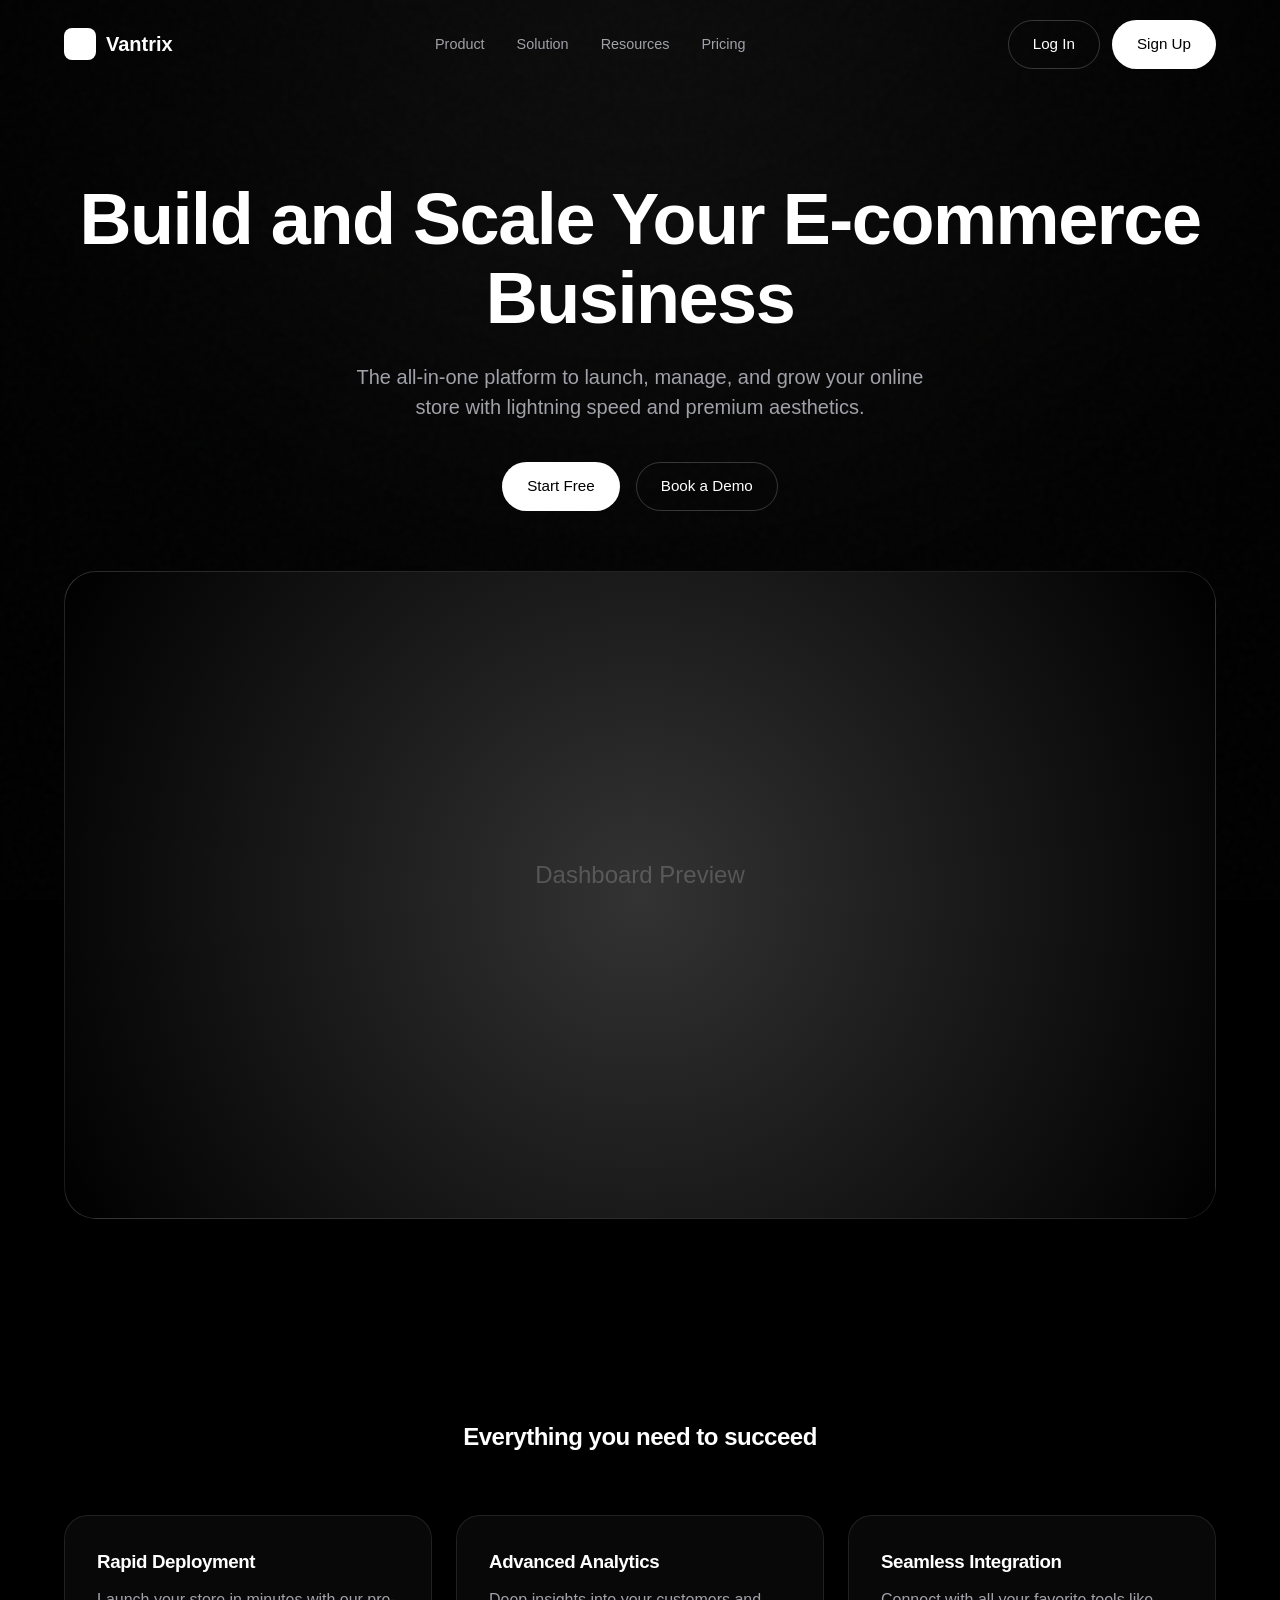
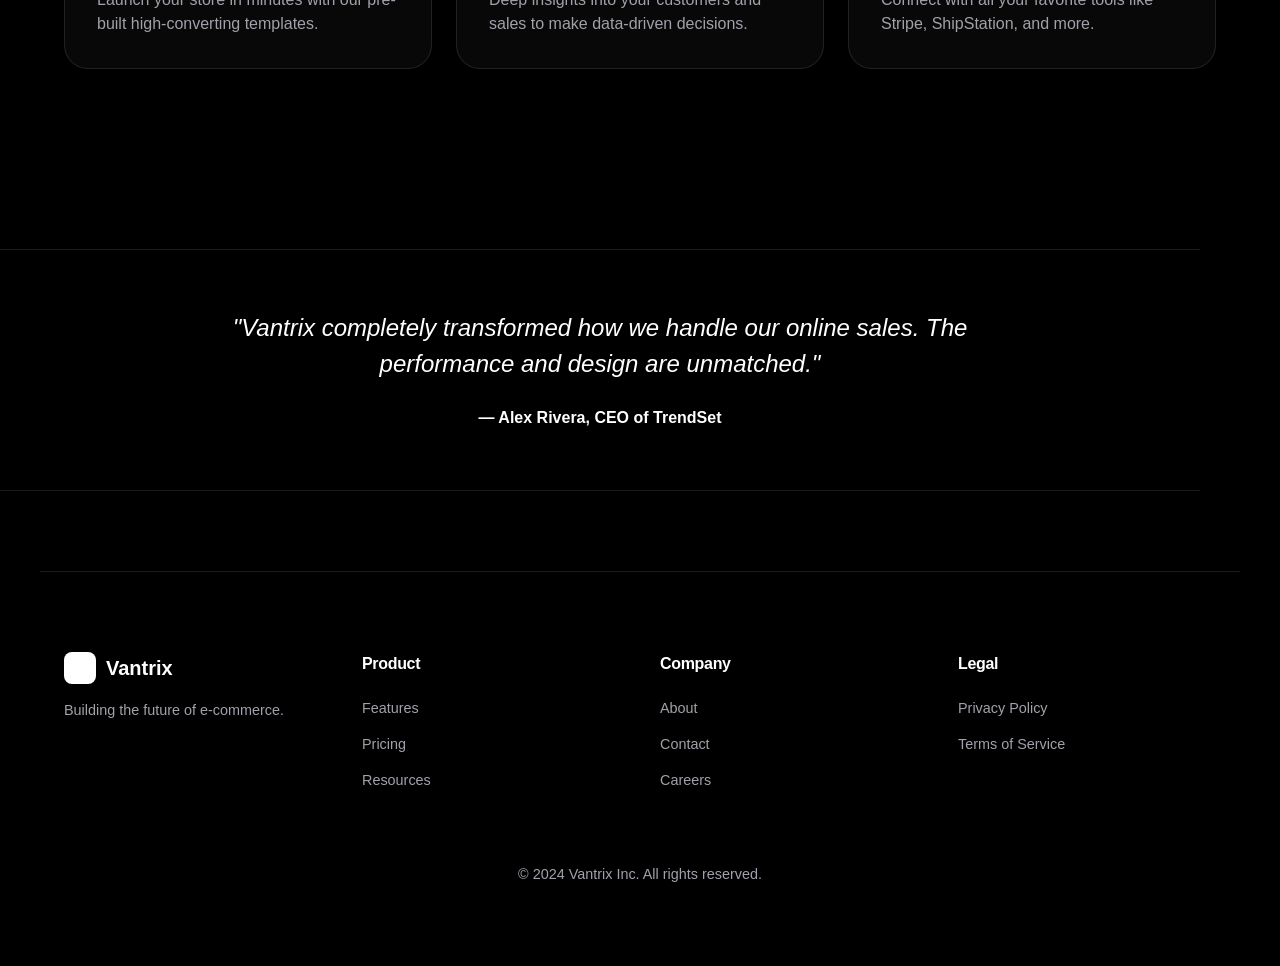
==== index.html @ 285ed3af "feat: implement Vantrix dark premium SaaS website - Created 5-page vanilla HTML/CSS/JS website (inde" ====
<!DOCTYPE html>
<html lang="en">
<head>
  <meta charset="UTF-8">
  <meta name="viewport" content="width=device-width, initial-scale=1.0">
  <title>Vantrix - Build and Scale Your E-commerce Business</title>
  <link rel="stylesheet" href="assets/css/style.css">
</head>
<body>
  <div class="spotlight-wrapper">
    <div class="spotlight"></div>
    <div class="vignette"></div>
    <div class="grain"></div>
  </div>

  <header>
    <div class="nav-container">
      <a href="index.html" class="brand">
        <div class="brand-logo"></div>
        Vantrix
      </a>
      <nav class="nav-links">
        <a href="product.html">Product</a>
        <a href="#">Solution</a>
        <a href="resources.html">Resources</a>
        <a href="pricing.html">Pricing</a>
      </nav>
      <div class="nav-auth">
        <a href="contact.html" class="btn btn-outline">Log In</a>
        <a href="contact.html" class="btn btn-primary">Sign Up</a>
      </div>
      <div class="hamburger">
        <span></span>
        <span></span>
        <span></span>
      </div>
    </div>
  </header>

  <main>
    <section class="hero">
      <h1>Build and Scale Your E-commerce Business</h1>
      <p>The all-in-one platform to launch, manage, and grow your online store with lightning speed and premium aesthetics.</p>
      <div class="hero-btns">
        <a href="contact.html" class="btn btn-primary">Start Free</a>
        <a href="contact.html" class="btn btn-outline">Book a Demo</a>
      </div>

      <div class="preview-section">
        <div class="preview-card">
          <div style="width: 100%; height: 100%; background: radial-gradient(circle at 50% 50%, #333 0%, #000 100%); display: flex; align-items: center; justify-content: center;">
            <p style="color: rgba(255,255,255,0.2); font-size: 1.5rem;">Dashboard Preview</p>
          </div>
        </div>
      </div>
    </section>

    <section class="features">
      <div style="text-align: center; margin-bottom: 60px;">
        <h2>Everything you need to succeed</h2>
      </div>
      <div class="feature-grid">
        <div class="glass-card">
          <h3>Rapid Deployment</h3>
          <p style="color: var(--text-secondary); margin-top: 12px;">Launch your store in minutes with our pre-built high-converting templates.</p>
        </div>
        <div class="glass-card">
          <h3>Advanced Analytics</h3>
          <p style="color: var(--text-secondary); margin-top: 12px;">Deep insights into your customers and sales to make data-driven decisions.</p>
        </div>
        <div class="glass-card">
          <h3>Seamless Integration</h3>
          <p style="color: var(--text-secondary); margin-top: 12px;">Connect with all your favorite tools like Stripe, ShipStation, and more.</p>
        </div>
      </div>
    </section>

    <section class="testimonial-strip">
      <div style="max-width: 800px; margin: 0 auto; padding: 0 24px;">
        <p style="font-size: 1.5rem; font-style: italic; margin-bottom: 24px;">"Vantrix completely transformed how we handle our online sales. The performance and design are unmatched."</p>
        <p style="font-weight: 600;">— Alex Rivera, CEO of TrendSet</p>
      </div>
    </section>
  </main>

  <footer>
    <div class="footer-content">
      <div class="footer-brand">
        <a href="index.html" class="brand">
          <div class="brand-logo"></div>
          Vantrix
        </a>
        <p>Building the future of e-commerce.</p>
      </div>
      <div class="footer-links">
        <h4>Product</h4>
        <ul>
          <li><a href="product.html">Features</a></li>
          <li><a href="pricing.html">Pricing</a></li>
          <li><a href="resources.html">Resources</a></li>
        </ul>
      </div>
      <div class="footer-links">
        <h4>Company</h4>
        <ul>
          <li><a href="#">About</a></li>
          <li><a href="contact.html">Contact</a></li>
          <li><a href="#">Careers</a></li>
        </ul>
      </div>
      <div class="footer-links">
        <h4>Legal</h4>
        <ul>
          <li><a href="#">Privacy Policy</a></li>
          <li><a href="#">Terms of Service</a></li>
        </ul>
      </div>
    </div>
    <div style="margin-top: 60px; text-align: center; color: var(--text-secondary); font-size: 0.9rem;">
      &copy; 2024 Vantrix Inc. All rights reserved.
    </div>
  </footer>

  <script src="assets/js/app.js"></script>
</body>
</html>
---- assets/css/style.css ----
:root {
  --bg-color: #000000;
  --text-primary: #ffffff;
  --text-secondary: #a1a1aa;
  --btn-primary-bg: #ffffff;
  --btn-primary-text: #000000;
  --btn-outline-border: rgba(255, 255, 255, 0.2);
  --btn-outline-text: #ffffff;
  --glass-border: rgba(255, 255, 255, 0.1);
  --glass-bg: rgba(255, 255, 255, 0.03);
  --card-radius: 24px;
  --pill-radius: 9999px;
  --transition-smooth: all 0.3s cubic-bezier(0.4, 0, 0.2, 1);
}

* {
  margin: 0;
  padding: 0;
  box-sizing: border-box;
}

body {
  font-family: -apple-system, BlinkMacSystemFont, "Segoe UI", Roboto, Helvetica, Arial, sans-serif;
  background-color: var(--bg-color);
  color: var(--text-primary);
  line-height: 1.5;
  overflow-x: hidden;
  min-height: 100vh;
}

/* Spotlight Background */
.spotlight-wrapper {
  position: fixed;
  top: 0;
  left: 0;
  width: 100%;
  height: 100%;
  z-index: -1;
  overflow: hidden;
  pointer-events: none;
}

.spotlight {
  position: absolute;
  top: -20%;
  left: 50%;
  transform: translateX(-50%);
  width: 140%;
  height: 140%;
  background:
    radial-gradient(circle at 50% 0%, rgba(255, 255, 255, 0.05) 0%, transparent 50%),
    radial-gradient(circle at 50% 0%, rgba(255, 255, 255, 0.03) 0%, transparent 70%);
  filter: blur(80px);
  animation: spotlight-sweep 15s ease-in-out infinite alternate;
}

@keyframes spotlight-sweep {
  0% { transform: translateX(-55%) translateY(-5%); }
  100% { transform: translateX(-45%) translateY(0%); }
}

.vignette {
  position: absolute;
  top: 0;
  left: 0;
  width: 100%;
  height: 100%;
  background: radial-gradient(circle at center, transparent 30%, rgba(0, 0, 0, 0.8) 100%);
}

.grain {
  position: absolute;
  top: 0;
  left: 0;
  width: 100%;
  height: 100%;
  opacity: 0.02;
  pointer-events: none;
  background-image: url("data:image/svg+xml,%3Csvg viewBox='0 0 200 200' xmlns='http://www.w3.org/2000/svg'%3E%3Cfilter id='noiseFilter'%3E%3CfeTurbulence type='fractalNoise' baseFrequency='0.65' numOctaves='3' stitchTiles='stitch'/%3E%3C/filter%3E%3Crect width='100%25' height='100%25' filter='url(%23noiseFilter)'/%3E%3C/svg%3E");
}

/* Typography */
h1, h2, h3, h4 {
  font-weight: 600;
  letter-spacing: -0.02em;
}

a {
  text-decoration: none;
  color: inherit;
  transition: var(--transition-smooth);
}

/* Buttons */
.btn {
  display: inline-flex;
  align-items: center;
  justify-content: center;
  padding: 12px 24px;
  border-radius: var(--pill-radius);
  font-weight: 500;
  cursor: pointer;
  transition: var(--transition-smooth);
  font-size: 0.95rem;
  border: 1px solid transparent;
}

.btn:hover {
  transform: translateY(-2px);
}

.btn-primary {
  background-color: var(--btn-primary-bg);
  color: var(--btn-primary-text);
}

.btn-primary:hover {
  background-color: rgba(255, 255, 255, 0.9);
}

.btn-outline {
  background-color: transparent;
  border-color: var(--btn-outline-border);
  color: var(--btn-outline-text);
}

.btn-outline:hover {
  background-color: rgba(255, 255, 255, 0.05);
  border-color: rgba(255, 255, 255, 0.4);
}

/* Header */
header {
  position: fixed;
  top: 0;
  left: 0;
  width: 100%;
  z-index: 1000;
  padding: 20px 0;
  transition: var(--transition-smooth);
}

header.scrolled {
  background: rgba(0, 0, 0, 0.8);
  backdrop-filter: blur(10px);
  padding: 12px 0;
  border-bottom: 1px solid var(--glass-border);
}

.nav-container {
  max-width: 1200px;
  margin: 0 auto;
  padding: 0 24px;
  display: flex;
  align-items: center;
  justify-content: space-between;
}

.brand {
  display: flex;
  align-items: center;
  gap: 10px;
  font-weight: 700;
  font-size: 1.25rem;
}

.brand-logo {
  width: 32px;
  height: 32px;
  background: white;
  border-radius: 8px;
}

.nav-links {
  display: flex;
  gap: 32px;
  align-items: center;
}

.nav-links a {
  font-size: 0.9rem;
  color: var(--text-secondary);
}

.nav-links a:hover, .nav-links a.active {
  color: var(--text-primary);
}

.nav-links a.active {
  position: relative;
}

.nav-links a.active::after {
  content: '';
  position: absolute;
  bottom: -4px;
  left: 0;
  width: 100%;
  height: 1px;
  background: white;
}

.nav-auth {
  display: flex;
  gap: 12px;
}

/* Hamburger */
.hamburger {
  display: none;
  cursor: pointer;
  flex-direction: column;
  gap: 6px;
}

.hamburger span {
  display: block;
  width: 24px;
  height: 2px;
  background: white;
  transition: var(--transition-smooth);
}

.hamburger.active span:nth-child(1) {
  transform: translateY(8px) rotate(45deg);
}

.hamburger.active span:nth-child(2) {
  opacity: 0;
}

.hamburger.active span:nth-child(3) {
  transform: translateY(-8px) rotate(-45deg);
}

/* Sections */
section {
  padding: 100px 24px;
  max-width: 1200px;
  margin: 0 auto;
}

.hero {
  padding: 180px 24px 100px;
  text-align: center;
}

.hero h1 {
  font-size: clamp(2.5rem, 8vw, 4.5rem);
  margin-bottom: 24px;
  line-height: 1.1;
}

.hero p {
  font-size: 1.25rem;
  color: var(--text-secondary);
  max-width: 600px;
  margin: 0 auto 40px;
}

.hero-btns {
  display: flex;
  justify-content: center;
  gap: 16px;
}

/* Glass Card */
.glass-card {
  background: var(--glass-bg);
  border: 1px solid var(--glass-border);
  backdrop-filter: blur(10px);
  border-radius: var(--card-radius);
  padding: 32px;
  transition: var(--transition-smooth);
}

.glass-card:hover {
  border-color: rgba(255, 255, 255, 0.2);
  box-shadow: 0 0 30px rgba(255, 255, 255, 0.05);
}

/* Preview Card */
.preview-section {
  margin-top: 60px;
}

.preview-card {
  width: 100%;
  aspect-ratio: 16 / 9;
  background: linear-gradient(135deg, #1e1e1e 0%, #000 100%);
  border-radius: 32px;
  border: 1px solid var(--glass-border);
  position: relative;
  overflow: hidden;
}

/* Feature Grid */
.feature-grid {
  display: grid;
  grid-template-columns: repeat(auto-fit, minmax(300px, 1fr));
  gap: 24px;
  margin-top: 60px;
}

/* Testimonial */
.testimonial-strip {
  border-top: 1px solid var(--glass-border);
  border-bottom: 1px solid var(--glass-border);
  padding: 60px 0;
  margin: 80px 0;
  text-align: center;
}

/* Footer */
footer {
  padding: 80px 24px;
  border-top: 1px solid var(--glass-border);
  max-width: 1200px;
  margin: 0 auto;
}

.footer-content {
  display: grid;
  grid-template-columns: repeat(auto-fit, minmax(200px, 1fr));
  gap: 40px;
}

.footer-brand p {
  color: var(--text-secondary);
  margin-top: 16px;
  font-size: 0.9rem;
}

.footer-links h4 {
  margin-bottom: 20px;
  font-size: 1rem;
}

.footer-links ul {
  list-style: none;
}

.footer-links ul li {
  margin-bottom: 12px;
}

.footer-links ul li a {
  color: var(--text-secondary);
  font-size: 0.9rem;
}

.footer-links ul li a:hover {
  color: var(--text-primary);
}

/* Responsive */
@media (max-width: 768px) {
  .nav-links {
    position: fixed;
    top: -100%;
    left: 0;
    width: 100%;
    background: #000;
    flex-direction: column;
    padding: 80px 40px 40px;
    border-bottom: 1px solid var(--glass-border);
    transition: top 0.4s cubic-bezier(0.4, 0, 0.2, 1);
    z-index: -1;
  }

  .nav-links.active {
    top: 0;
  }

  .hamburger {
    display: flex;
  }

  .nav-auth {
    display: none;
  }

  .hero h1 {
    font-size: 2.5rem;
  }
}

/* Pricing Toggle */
.pricing-toggle {
  display: flex;
  align-items: center;
  justify-content: center;
  gap: 16px;
  margin-bottom: 40px;
}

.switch {
  position: relative;
  display: inline-block;
  width: 50px;
  height: 26px;
}

.switch input {
  opacity: 0;
  width: 0;
  height: 0;
}

.slider {
  position: absolute;
  cursor: pointer;
  top: 0;
  left: 0;
  right: 0;
  bottom: 0;
  background-color: #333;
  transition: .4s;
  border-radius: 34px;
}

.slider:before {
  position: absolute;
  content: "";
  height: 18px;
  width: 18px;
  left: 4px;
  bottom: 4px;
  background-color: white;
  transition: .4s;
  border-radius: 50%;
}

input:checked + .slider {
  background-color: #fff;
}

input:checked + .slider:before {
  transform: translateX(24px);
  background-color: #000;
}

/* FAQ Accordion */
.faq-item {
  border-bottom: 1px solid var(--glass-border);
  padding: 24px 0;
}

.faq-question {
  display: flex;
  justify-content: space-between;
  align-items: center;
  cursor: pointer;
  font-weight: 500;
}

.faq-answer {
  max-height: 0;
  overflow: hidden;
  transition: max-height 0.3s ease;
  color: var(--text-secondary);
  padding-top: 0;
}

.faq-item.active .faq-answer {
  max-height: 200px;
  padding-top: 16px;
}

/* Tag Chips */
.tag-chips {
  display: flex;
  gap: 12px;
  margin: 24px 0;
  flex-wrap: wrap;
}

.tag-chip {
  padding: 6px 16px;
  border-radius: var(--pill-radius);
  border: 1px solid var(--glass-border);
  font-size: 0.85rem;
  cursor: pointer;
  transition: var(--transition-smooth);
}

.tag-chip.active {
  background: white;
  color: black;
}

/* Toast */
.toast {
  position: fixed;
  bottom: 40px;
  right: 40px;
  background: white;
  color: black;
  padding: 16px 32px;
  border-radius: 12px;
  font-weight: 500;
  transform: translateY(100px);
  transition: transform 0.3s cubic-bezier(0.175, 0.885, 0.32, 1.275);
  z-index: 2000;
}

.toast.show {
  transform: translateY(0);
}
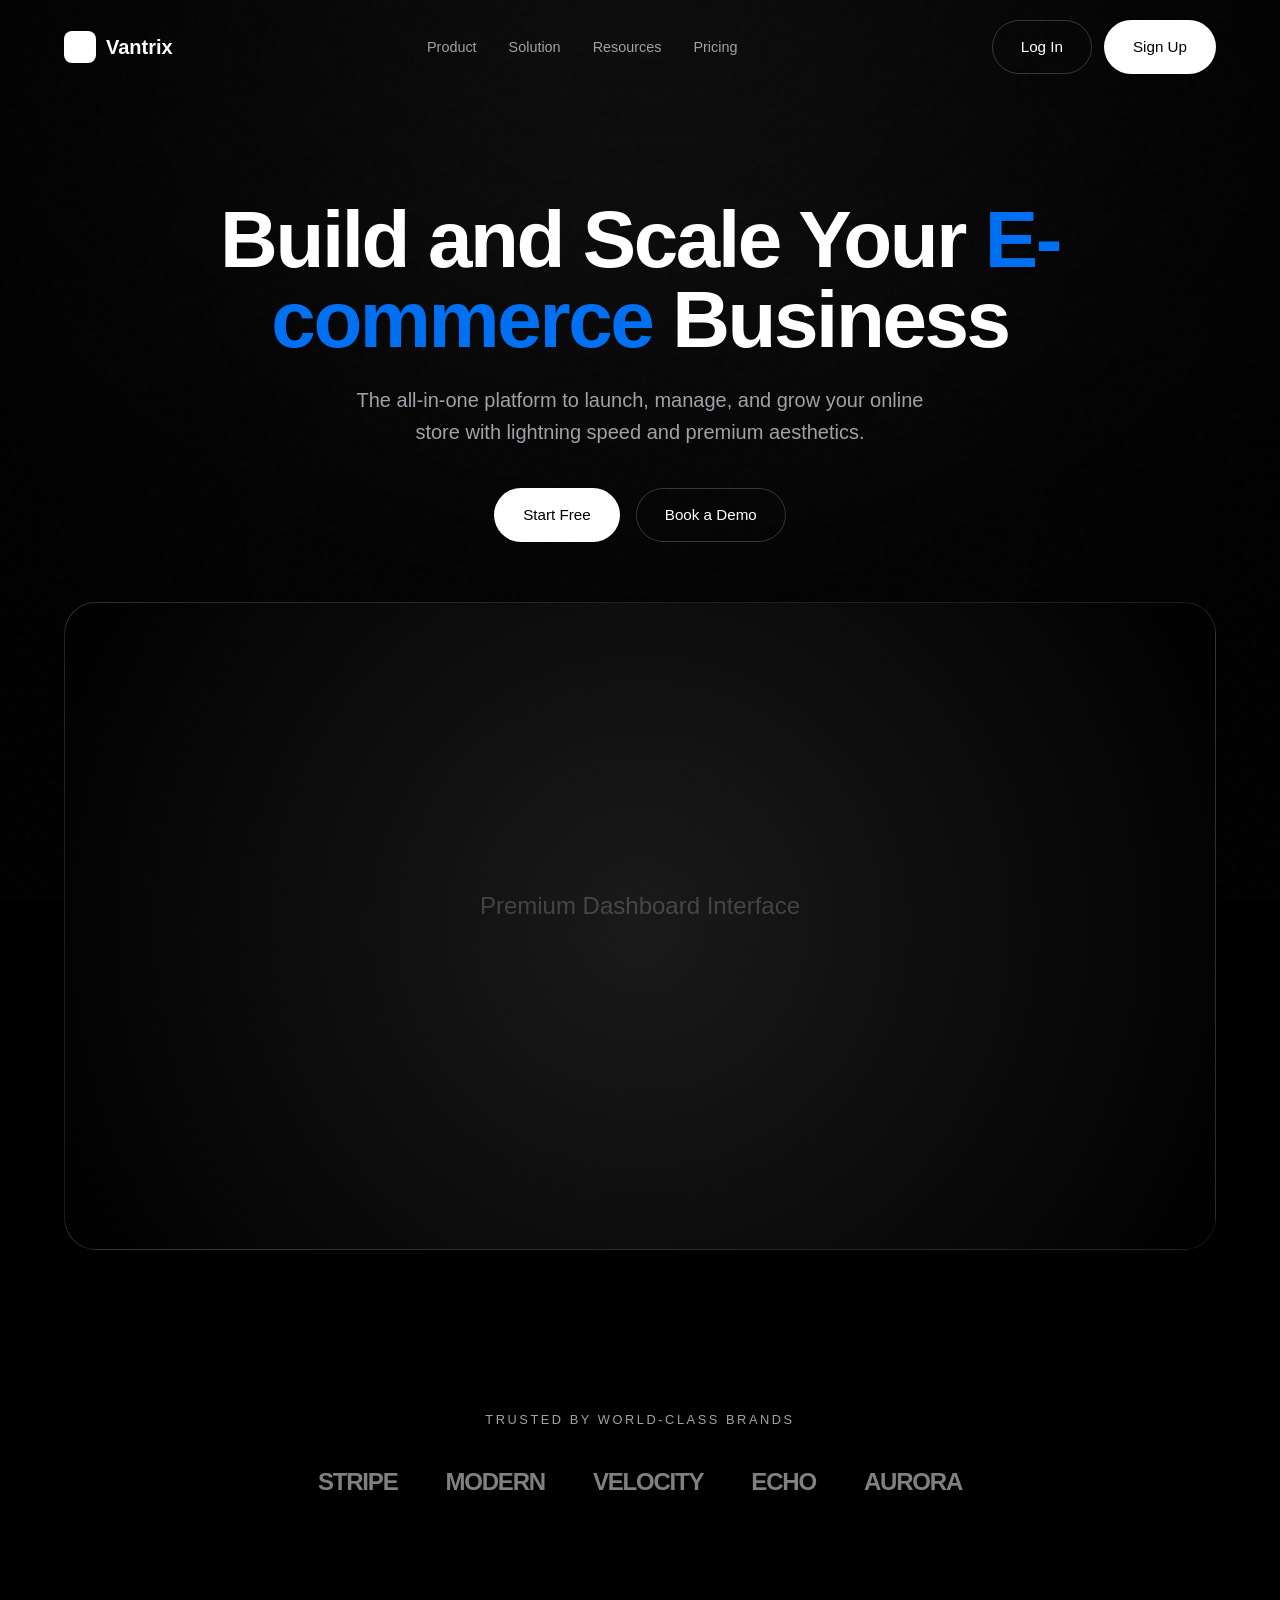
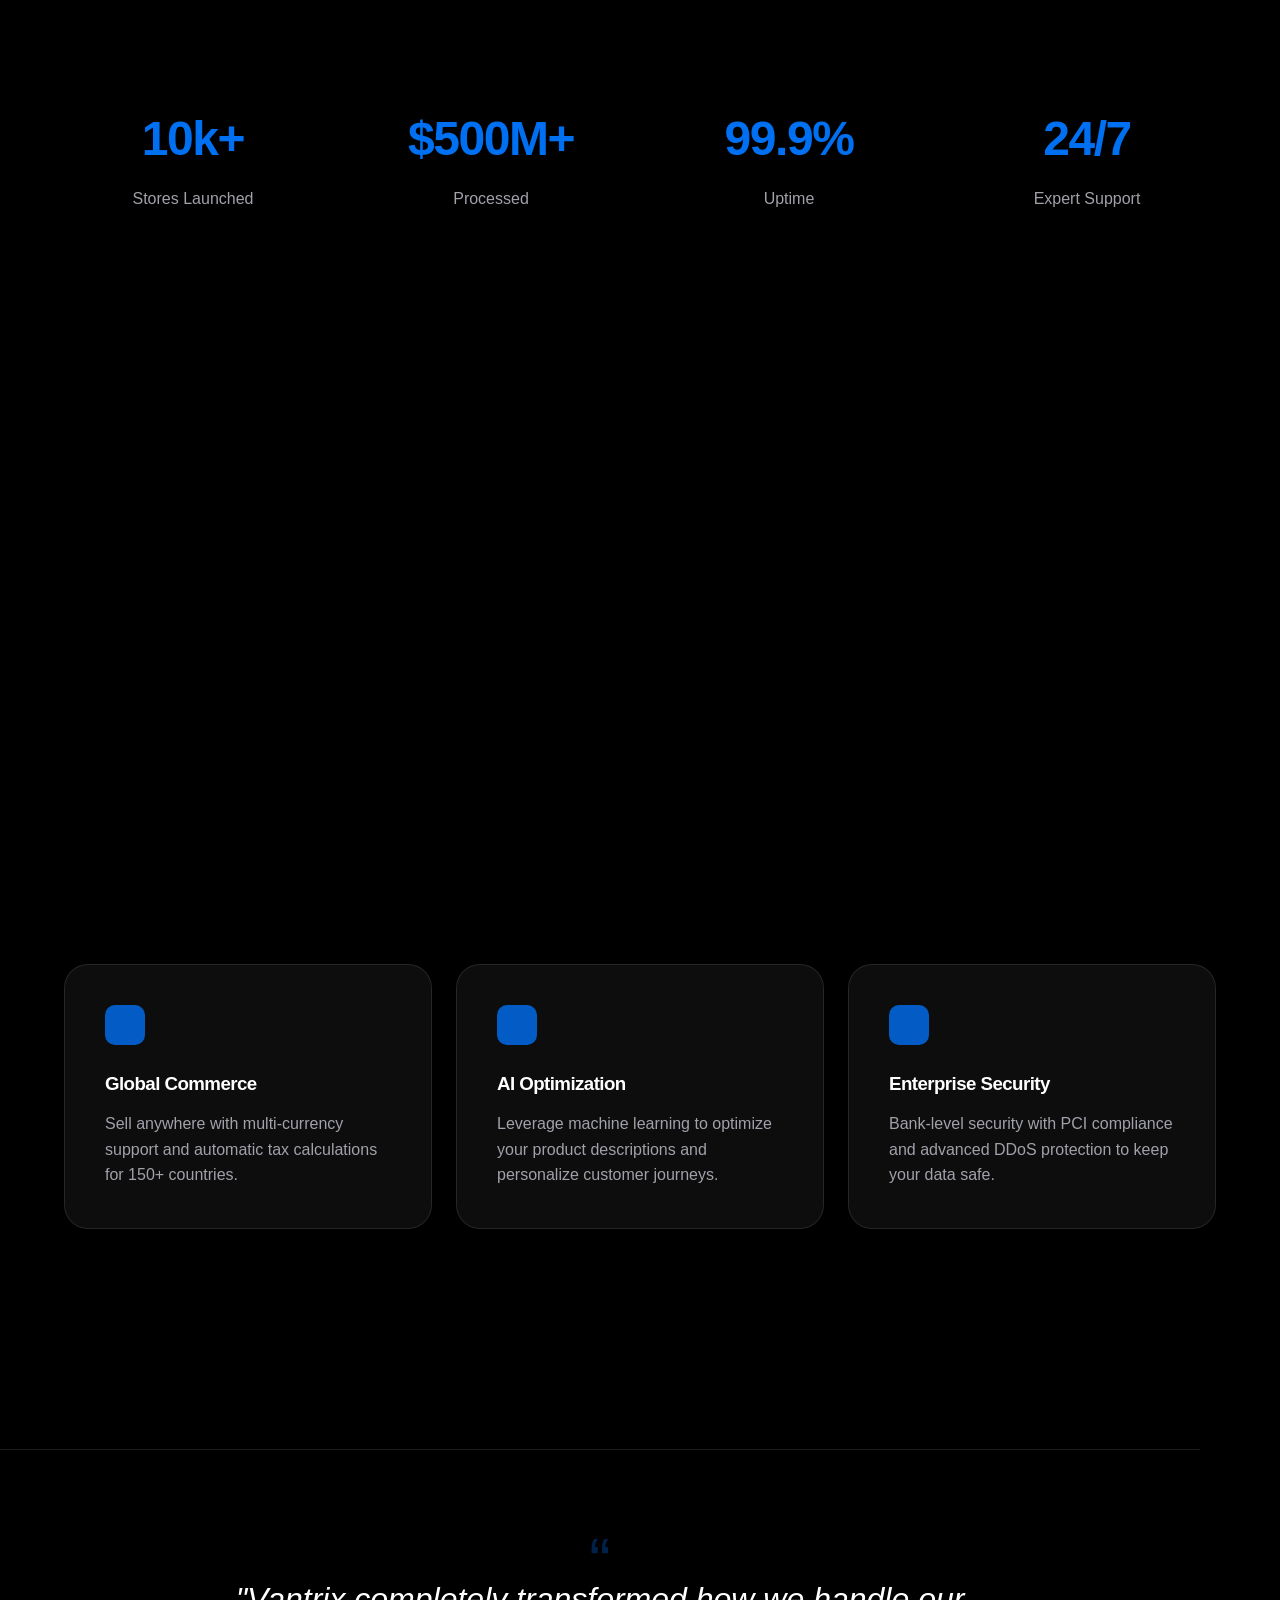
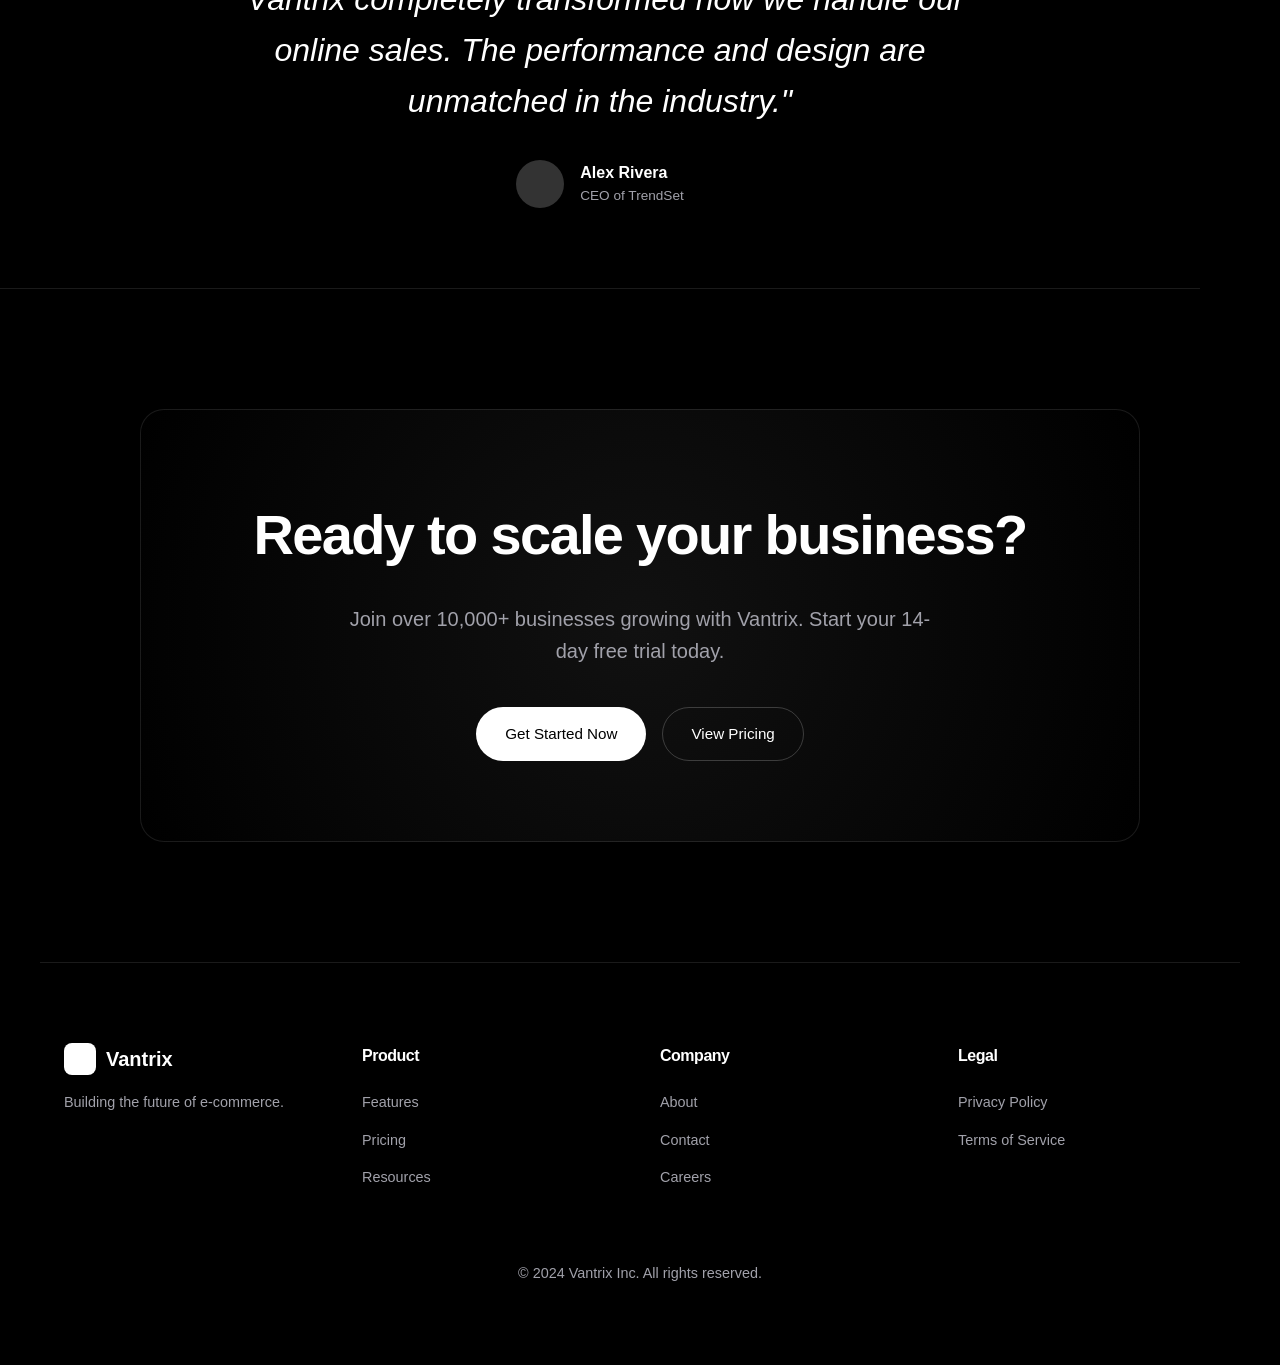
==== commit 4c86feea: "feat: implement premium animations, scrolling, and content upgrades This commit upgrades the Vantrix" ====
--- a/index.html
+++ b/index.html
@@ -38,49 +38,116 @@
   </header>
 
   <main>
-    <section class="hero">
-      <h1>Build and Scale Your E-commerce Business</h1>
+    <section class="hero reveal">
+      <h1>Build and Scale Your <span class="text-accent">E-commerce</span> Business</h1>
       <p>The all-in-one platform to launch, manage, and grow your online store with lightning speed and premium aesthetics.</p>
       <div class="hero-btns">
         <a href="contact.html" class="btn btn-primary">Start Free</a>
         <a href="contact.html" class="btn btn-outline">Book a Demo</a>
       </div>
 
-      <div class="preview-section">
+      <div class="preview-section reveal reveal-delay-2">
         <div class="preview-card">
-          <div style="width: 100%; height: 100%; background: radial-gradient(circle at 50% 50%, #333 0%, #000 100%); display: flex; align-items: center; justify-content: center;">
-            <p style="color: rgba(255,255,255,0.2); font-size: 1.5rem;">Dashboard Preview</p>
+          <div style="width: 100%; height: 100%; background: radial-gradient(circle at 50% 50%, #1a1a1a 0%, #000 100%); display: flex; align-items: center; justify-content: center;">
+            <p style="color: rgba(255,255,255,0.2); font-size: 1.5rem;">Premium Dashboard Interface</p>
           </div>
         </div>
       </div>
     </section>
 
-    <section class="features">
-      <div style="text-align: center; margin-bottom: 60px;">
-        <h2>Everything you need to succeed</h2>
+    <div class="trusted-by reveal">
+      <p>Trusted by world-class brands</p>
+      <div class="logo-cloud">
+        <span>STRIPE</span>
+        <span>MODERN</span>
+        <span>VELOCITY</span>
+        <span>ECHO</span>
+        <span>AURORA</span>
       </div>
-      <div class="feature-grid">
-        <div class="glass-card">
-          <h3>Rapid Deployment</h3>
-          <p style="color: var(--text-secondary); margin-top: 12px;">Launch your store in minutes with our pre-built high-converting templates.</p>
+    </div>
+
+    <section class="stats reveal">
+      <div class="stats-grid">
+        <div class="stat-item">
+          <h3>10k+</h3>
+          <p>Stores Launched</p>
         </div>
-        <div class="glass-card">
-          <h3>Advanced Analytics</h3>
-          <p style="color: var(--text-secondary); margin-top: 12px;">Deep insights into your customers and sales to make data-driven decisions.</p>
+        <div class="stat-item">
+          <h3>$500M+</h3>
+          <p>Processed</p>
         </div>
-        <div class="glass-card">
-          <h3>Seamless Integration</h3>
-          <p style="color: var(--text-secondary); margin-top: 12px;">Connect with all your favorite tools like Stripe, ShipStation, and more.</p>
+        <div class="stat-item">
+          <h3>99.9%</h3>
+          <p>Uptime</p>
+        </div>
+        <div class="stat-item">
+          <h3>24/7</h3>
+          <p>Expert Support</p>
         </div>
       </div>
     </section>
 
-    <section class="testimonial-strip">
-      <div style="max-width: 800px; margin: 0 auto; padding: 0 24px;">
-        <p style="font-size: 1.5rem; font-style: italic; margin-bottom: 24px;">"Vantrix completely transformed how we handle our online sales. The performance and design are unmatched."</p>
-        <p style="font-weight: 600;">— Alex Rivera, CEO of TrendSet</p>
+    <section class="features" id="features">
+      <div style="text-align: center; margin-bottom: 80px;" class="reveal">
+        <h2 style="font-size: 3rem; margin-bottom: 16px;">Everything you need to succeed</h2>
+        <p style="color: var(--text-secondary); max-width: 600px; margin: 0 auto;">Our comprehensive suite of tools empowers you to handle every aspect of your business from a single, beautiful dashboard.</p>
+      </div>
+      <div class="feature-grid">
+        <div class="glass-card reveal reveal-delay-1">
+          <div style="width: 40px; height: 40px; background: var(--accent-blue); border-radius: 10px; margin-bottom: 24px; opacity: 0.8;"></div>
+          <h3>Rapid Deployment</h3>
+          <p style="color: var(--text-secondary); margin-top: 12px;">Launch your store in minutes with our pre-built high-converting templates and lightning-fast edge network.</p>
+        </div>
+        <div class="glass-card reveal reveal-delay-2">
+          <div style="width: 40px; height: 40px; background: var(--accent-blue); border-radius: 10px; margin-bottom: 24px; opacity: 0.8;"></div>
+          <h3>Advanced Analytics</h3>
+          <p style="color: var(--text-secondary); margin-top: 12px;">Deep insights into your customers and sales to make data-driven decisions with real-time tracking.</p>
+        </div>
+        <div class="glass-card reveal reveal-delay-3">
+          <div style="width: 40px; height: 40px; background: var(--accent-blue); border-radius: 10px; margin-bottom: 24px; opacity: 0.8;"></div>
+          <h3>Seamless Integration</h3>
+          <p style="color: var(--text-secondary); margin-top: 12px;">Connect with all your favorite tools like Stripe, ShipStation, and Slack with a single click.</p>
+        </div>
+        <div class="glass-card reveal reveal-delay-1">
+          <div style="width: 40px; height: 40px; background: var(--accent-blue); border-radius: 10px; margin-bottom: 24px; opacity: 0.8;"></div>
+          <h3>Global Commerce</h3>
+          <p style="color: var(--text-secondary); margin-top: 12px;">Sell anywhere with multi-currency support and automatic tax calculations for 150+ countries.</p>
+        </div>
+        <div class="glass-card reveal reveal-delay-2">
+          <div style="width: 40px; height: 40px; background: var(--accent-blue); border-radius: 10px; margin-bottom: 24px; opacity: 0.8;"></div>
+          <h3>AI Optimization</h3>
+          <p style="color: var(--text-secondary); margin-top: 12px;">Leverage machine learning to optimize your product descriptions and personalize customer journeys.</p>
+        </div>
+        <div class="glass-card reveal reveal-delay-3">
+          <div style="width: 40px; height: 40px; background: var(--accent-blue); border-radius: 10px; margin-bottom: 24px; opacity: 0.8;"></div>
+          <h3>Enterprise Security</h3>
+          <p style="color: var(--text-secondary); margin-top: 12px;">Bank-level security with PCI compliance and advanced DDoS protection to keep your data safe.</p>
+        </div>
       </div>
     </section>
+
+    <section class="testimonial-strip reveal">
+      <div style="max-width: 800px; margin: 0 auto; padding: 0 24px;">
+        <div style="font-size: 4rem; color: var(--accent-blue); opacity: 0.3; line-height: 1; margin-bottom: -20px;">“</div>
+        <p style="font-size: 2rem; font-style: italic; margin-bottom: 32px; font-weight: 500;">"Vantrix completely transformed how we handle our online sales. The performance and design are unmatched in the industry."</p>
+        <div style="display: flex; align-items: center; justify-content: center; gap: 16px;">
+          <div style="width: 48px; height: 48px; background: #333; border-radius: 50%;"></div>
+          <div style="text-align: left;">
+            <p style="font-weight: 600;">Alex Rivera</p>
+            <p style="color: var(--text-secondary); font-size: 0.85rem;">CEO of TrendSet</p>
+          </div>
+        </div>
+      </div>
+    </section>
+
+    <div class="cta-band reveal">
+      <h2 style="font-size: 3.5rem;">Ready to scale your business?</h2>
+      <p style="color: var(--text-secondary); font-size: 1.25rem; margin-bottom: 40px; max-width: 600px; margin-left: auto; margin-right: auto;">Join over 10,000+ businesses growing with Vantrix. Start your 14-day free trial today.</p>
+      <div class="hero-btns">
+        <a href="contact.html" class="btn btn-primary">Get Started Now</a>
+        <a href="pricing.html" class="btn btn-outline">View Pricing</a>
+      </div>
+    </div>
   </main>
 
   <footer>
--- a/assets/css/style.css
+++ b/assets/css/style.css
@@ -2,15 +2,21 @@
   --bg-color: #000000;
   --text-primary: #ffffff;
   --text-secondary: #a1a1aa;
+  --accent-blue: #0070f3;
+  --accent-blue-glow: rgba(0, 112, 243, 0.3);
   --btn-primary-bg: #ffffff;
   --btn-primary-text: #000000;
   --btn-outline-border: rgba(255, 255, 255, 0.2);
   --btn-outline-text: #ffffff;
   --glass-border: rgba(255, 255, 255, 0.1);
-  --glass-bg: rgba(255, 255, 255, 0.03);
+  --glass-bg: rgba(255, 255, 255, 0.05);
   --card-radius: 24px;
   --pill-radius: 9999px;
-  --transition-smooth: all 0.3s cubic-bezier(0.4, 0, 0.2, 1);
+  --transition-smooth: all 0.4s cubic-bezier(0.4, 0, 0.2, 1);
+}
+
+html {
+  scroll-behavior: smooth;
 }
 
 * {
@@ -23,9 +29,10 @@
   font-family: -apple-system, BlinkMacSystemFont, "Segoe UI", Roboto, Helvetica, Arial, sans-serif;
   background-color: var(--bg-color);
   color: var(--text-primary);
-  line-height: 1.5;
+  line-height: 1.6;
   overflow-x: hidden;
   min-height: 100vh;
+  -webkit-font-smoothing: antialiased;
 }
 
 /* Spotlight Background */
@@ -51,12 +58,7 @@
     radial-gradient(circle at 50% 0%, rgba(255, 255, 255, 0.05) 0%, transparent 50%),
     radial-gradient(circle at 50% 0%, rgba(255, 255, 255, 0.03) 0%, transparent 70%);
   filter: blur(80px);
-  animation: spotlight-sweep 15s ease-in-out infinite alternate;
-}
-
-@keyframes spotlight-sweep {
-  0% { transform: translateX(-55%) translateY(-5%); }
-  100% { transform: translateX(-45%) translateY(0%); }
+  /* Animation removed in favor of JS parallax for better control */
 }
 
 .vignette {
@@ -82,13 +84,21 @@
 /* Typography */
 h1, h2, h3, h4 {
   font-weight: 600;
-  letter-spacing: -0.02em;
+  letter-spacing: -0.03em;
+}
+
+h1 {
+  font-weight: 700;
 }
 
 a {
   text-decoration: none;
   color: inherit;
   transition: var(--transition-smooth);
+}
+
+.text-accent {
+  color: var(--accent-blue);
 }
 
 /* Buttons */
@@ -96,17 +106,20 @@
   display: inline-flex;
   align-items: center;
   justify-content: center;
-  padding: 12px 24px;
+  padding: 14px 28px;
   border-radius: var(--pill-radius);
   font-weight: 500;
   cursor: pointer;
   transition: var(--transition-smooth);
   font-size: 0.95rem;
   border: 1px solid transparent;
+  position: relative;
+  overflow: hidden;
 }
 
 .btn:hover {
-  transform: translateY(-2px);
+  transform: translateY(-3px);
+  box-shadow: 0 10px 20px -5px rgba(0, 0, 0, 0.5);
 }
 
 .btn-primary {
@@ -115,7 +128,9 @@
 }
 
 .btn-primary:hover {
-  background-color: rgba(255, 255, 255, 0.9);
+  background-color: var(--accent-blue);
+  color: white;
+  box-shadow: 0 10px 25px -5px var(--accent-blue-glow);
 }
 
 .btn-outline {
@@ -126,7 +141,8 @@
 
 .btn-outline:hover {
   background-color: rgba(255, 255, 255, 0.05);
-  border-color: rgba(255, 255, 255, 0.4);
+  border-color: var(--accent-blue);
+  color: var(--accent-blue);
 }
 
 /* Header */
@@ -235,20 +251,20 @@
 
 /* Sections */
 section {
-  padding: 100px 24px;
+  padding: 120px 24px;
   max-width: 1200px;
   margin: 0 auto;
 }
 
 .hero {
-  padding: 180px 24px 100px;
+  padding: 200px 24px 120px;
   text-align: center;
 }
 
 .hero h1 {
-  font-size: clamp(2.5rem, 8vw, 4.5rem);
+  font-size: clamp(3rem, 10vw, 5rem);
   margin-bottom: 24px;
-  line-height: 1.1;
+  line-height: 1;
 }
 
 .hero p {
@@ -268,15 +284,17 @@
 .glass-card {
   background: var(--glass-bg);
   border: 1px solid var(--glass-border);
-  backdrop-filter: blur(10px);
+  backdrop-filter: blur(16px);
+  -webkit-backdrop-filter: blur(16px);
   border-radius: var(--card-radius);
-  padding: 32px;
+  padding: 40px;
   transition: var(--transition-smooth);
 }
 
 .glass-card:hover {
-  border-color: rgba(255, 255, 255, 0.2);
-  box-shadow: 0 0 30px rgba(255, 255, 255, 0.05);
+  border-color: var(--accent-blue);
+  transform: translateY(-8px);
+  box-shadow: 0 20px 40px -20px var(--accent-blue-glow);
 }
 
 /* Preview Card */
@@ -306,9 +324,90 @@
 .testimonial-strip {
   border-top: 1px solid var(--glass-border);
   border-bottom: 1px solid var(--glass-border);
-  padding: 60px 0;
-  margin: 80px 0;
+  padding: 80px 0;
+  margin: 100px 0;
   text-align: center;
+}
+
+/* Reveal Animations */
+.reveal {
+  opacity: 0;
+  transform: translateY(30px);
+  transition: opacity 0.8s cubic-bezier(0.2, 0.8, 0.2, 1), transform 0.8s cubic-bezier(0.2, 0.8, 0.2, 1);
+}
+
+.reveal.active {
+  opacity: 1;
+  transform: translateY(0);
+}
+
+.reveal-delay-1 { transition-delay: 0.1s; }
+.reveal-delay-2 { transition-delay: 0.2s; }
+.reveal-delay-3 { transition-delay: 0.3s; }
+
+/* Stats Section */
+.stats-grid {
+  display: grid;
+  grid-template-columns: repeat(auto-fit, minmax(200px, 1fr));
+  gap: 40px;
+  text-align: center;
+  margin-top: 40px;
+}
+
+.stat-item h3 {
+  font-size: 3rem;
+  margin-bottom: 8px;
+  color: var(--accent-blue);
+}
+
+.stat-item p {
+  color: var(--text-secondary);
+  font-weight: 500;
+}
+
+/* Trusted By */
+.trusted-by {
+  padding: 40px 24px;
+  text-align: center;
+}
+
+.trusted-by p {
+  color: var(--text-secondary);
+  font-size: 0.8rem;
+  text-transform: uppercase;
+  letter-spacing: 0.2em;
+  margin-bottom: 32px;
+}
+
+.logo-cloud {
+  display: flex;
+  flex-wrap: wrap;
+  justify-content: center;
+  gap: 48px;
+  opacity: 0.5;
+  filter: grayscale(1);
+}
+
+.logo-cloud span {
+  font-size: 1.5rem;
+  font-weight: 800;
+  letter-spacing: -0.05em;
+}
+
+/* CTA Band */
+.cta-band {
+  background: radial-gradient(circle at center, #111 0%, #000 100%);
+  border: 1px solid var(--glass-border);
+  border-radius: var(--card-radius);
+  padding: 80px 40px;
+  text-align: center;
+  margin: 120px auto;
+  max-width: 1000px;
+}
+
+.cta-band h2 {
+  font-size: 2.5rem;
+  margin-bottom: 24px;
 }
 
 /* Footer */
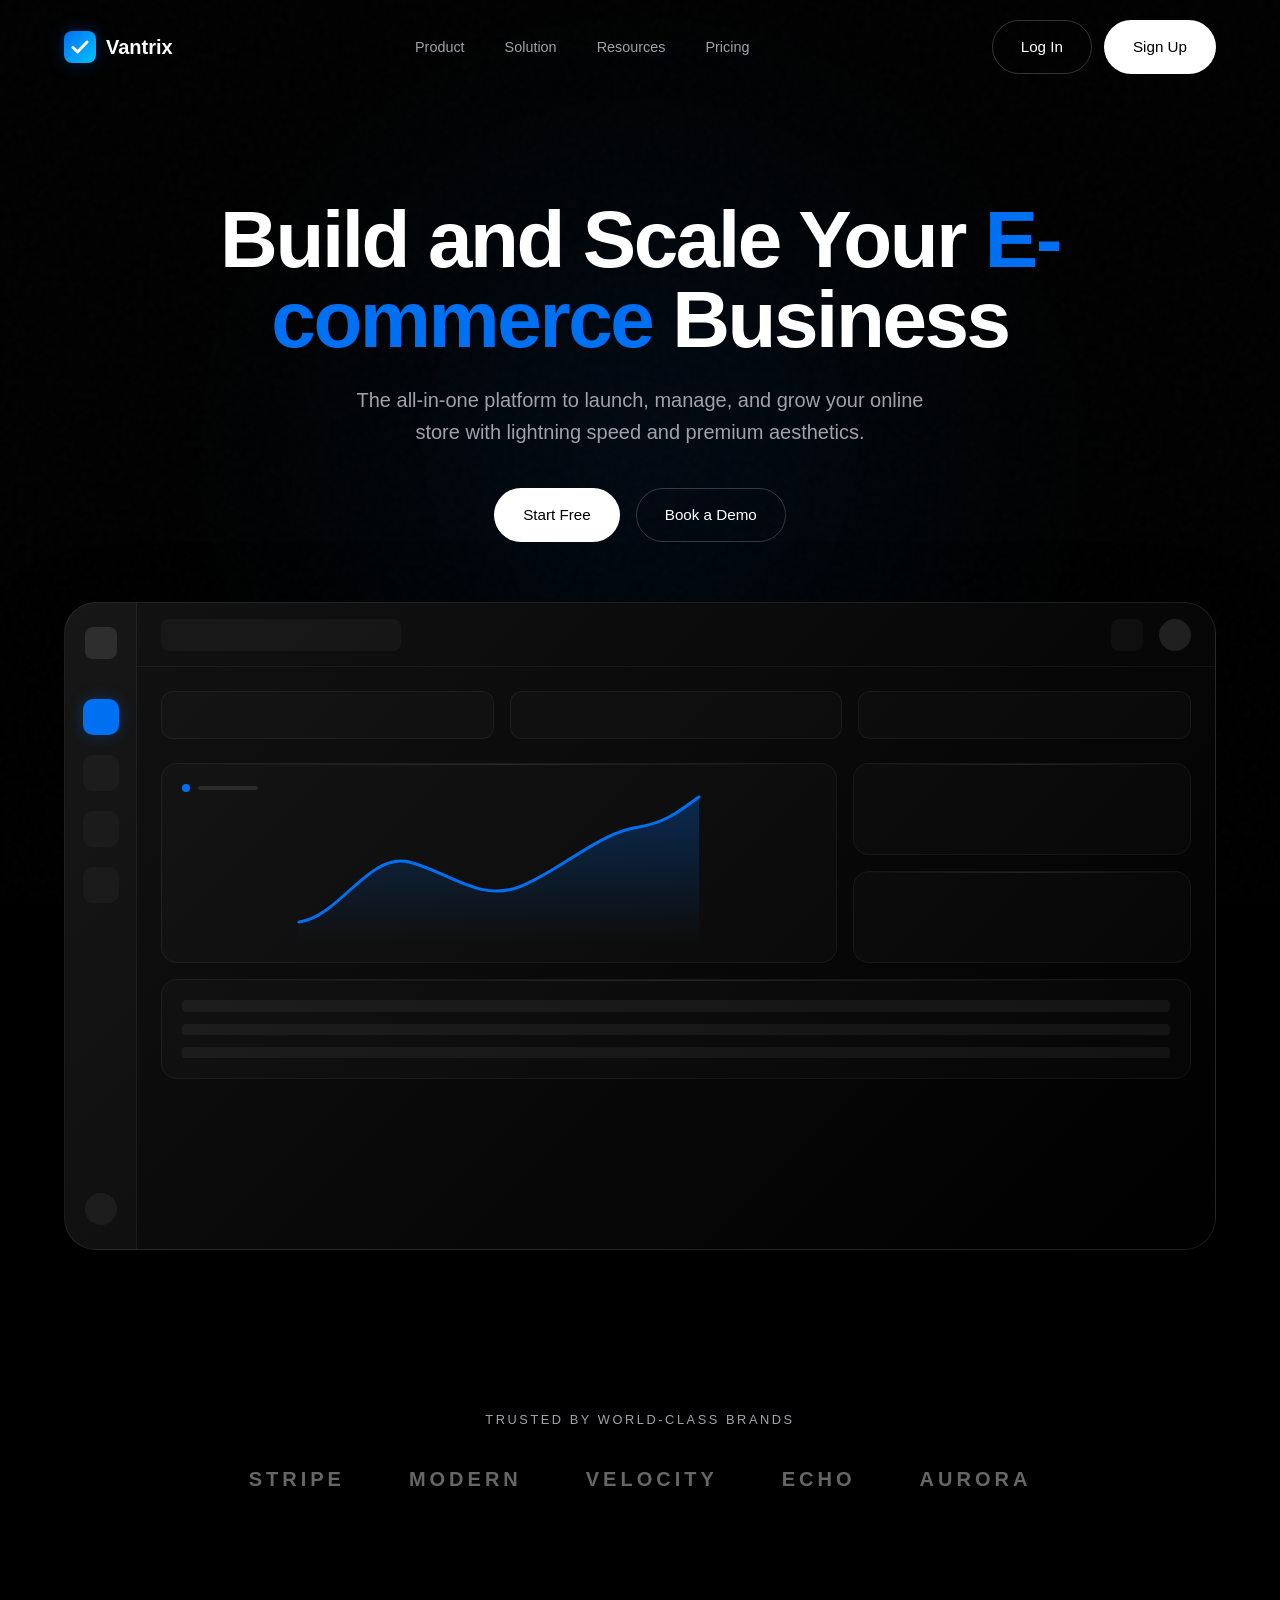
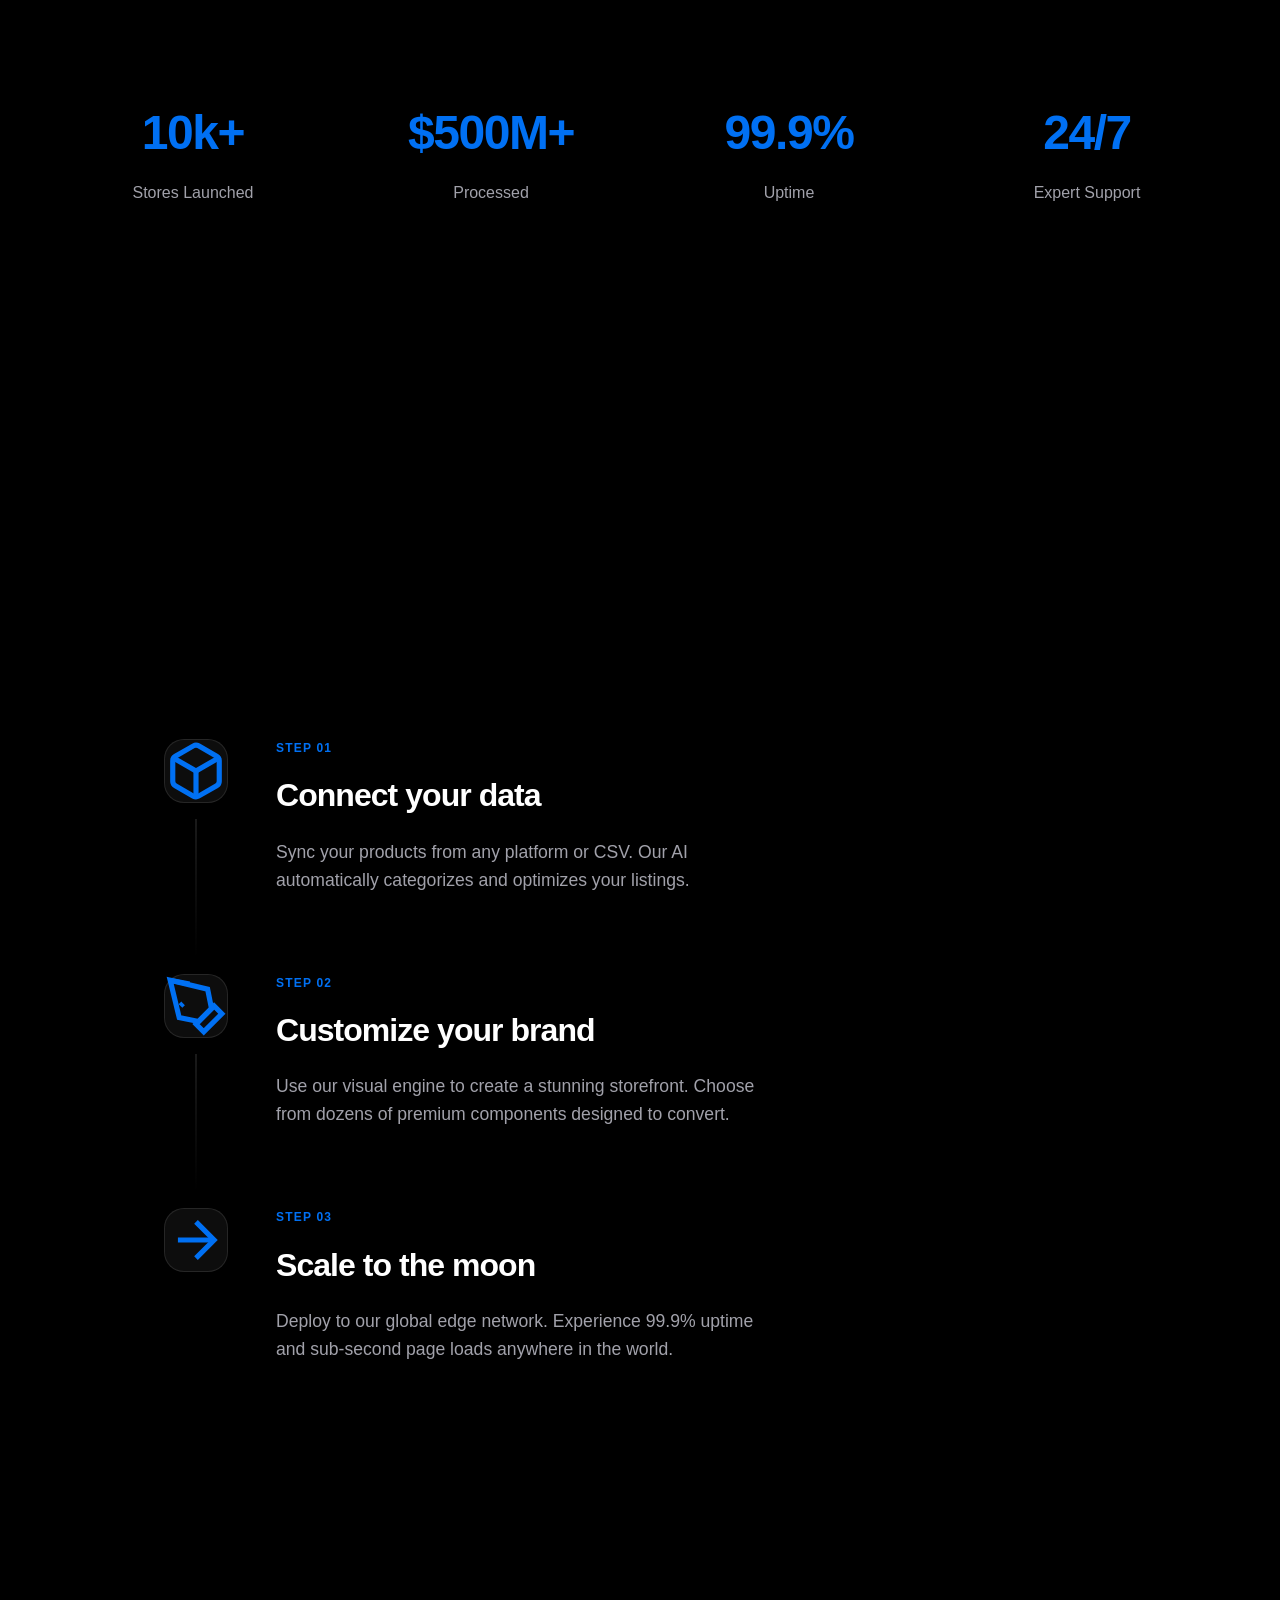
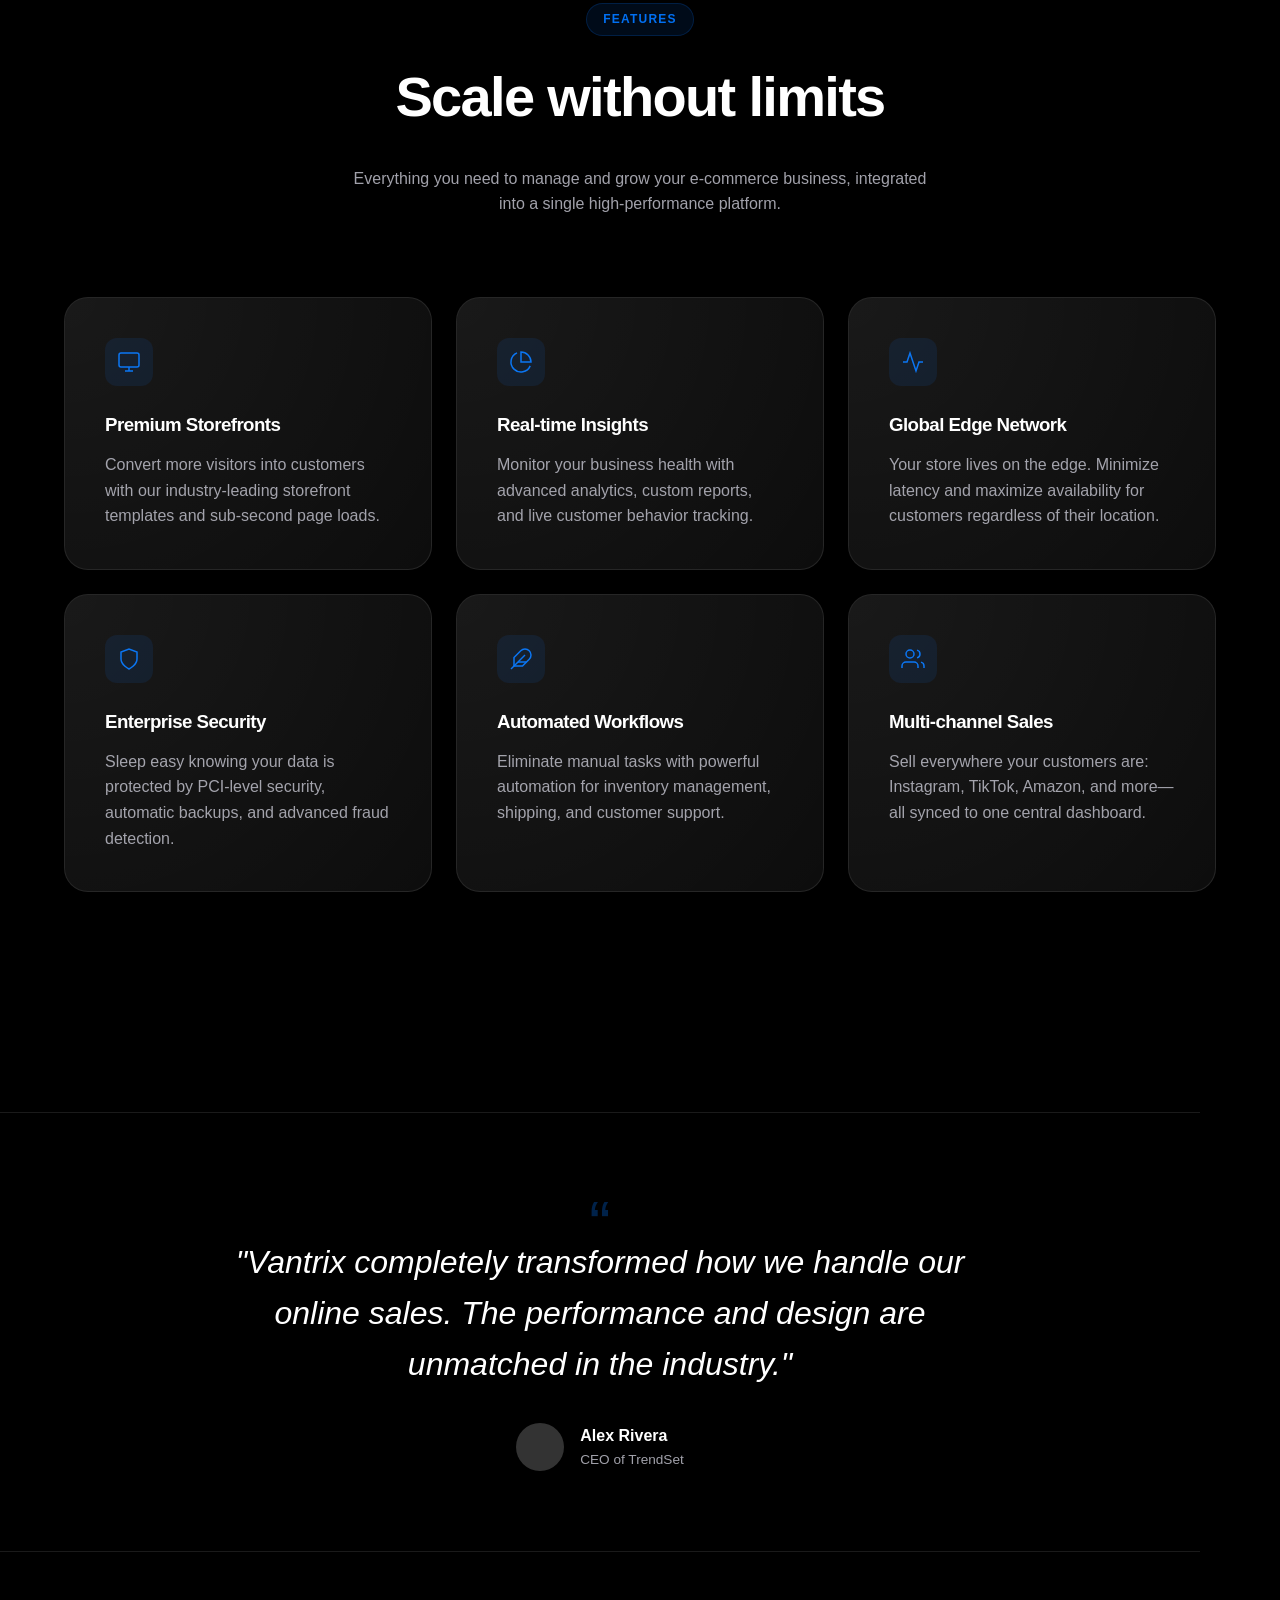
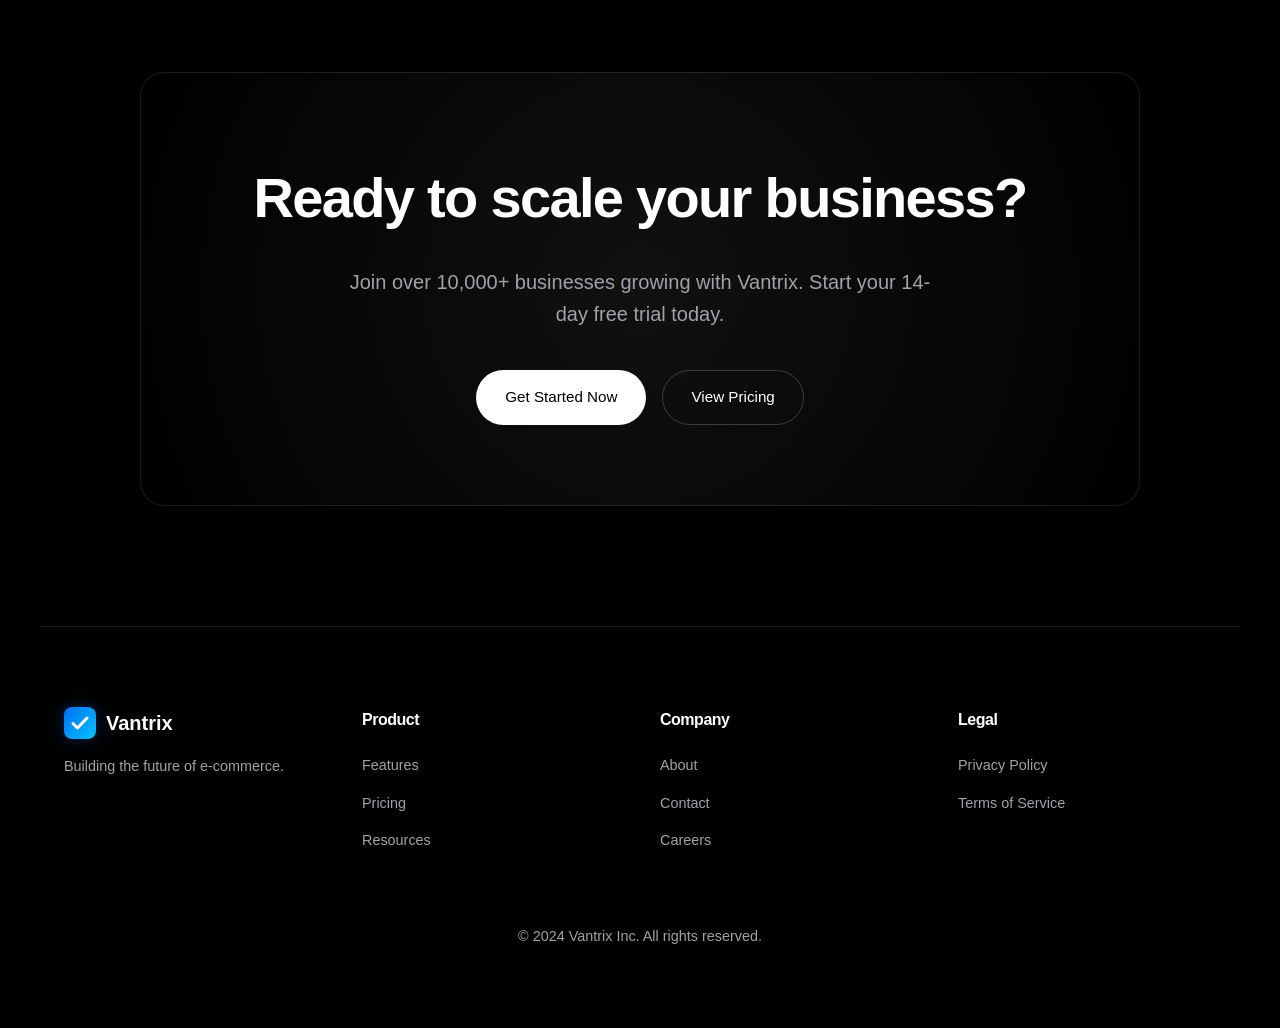
==== commit ee3946cc: "feat: overhaul Vantrix landing page with premium SaaS aesthetic - Replaced generic branding with cus" ====
--- a/index.html
+++ b/index.html
@@ -3,6 +3,15 @@
 <head>
   <meta charset="UTF-8">
   <meta name="viewport" content="width=device-width, initial-scale=1.0">
+  <meta name="description" content="Vantrix - The all-in-one platform to launch, manage, and grow your online store with lightning speed and premium aesthetics.">
+  <meta name="keywords" content="e-commerce, saas, online store, business scale, vantrix">
+  <meta property="og:title" content="Vantrix - Build and Scale Your E-commerce Business">
+  <meta property="og:description" content="The all-in-one platform to launch, manage, and grow your online store with lightning speed and premium aesthetics.">
+  <meta property="og:type" content="website">
+  <meta property="og:url" content="https://vantrix.com">
+  <meta name="twitter:card" content="summary_large_image">
+  <meta name="twitter:title" content="Vantrix - Build and Scale Your E-commerce Business">
+  <meta name="twitter:description" content="Launch and scale your e-commerce brand with Vantrix.">
   <title>Vantrix - Build and Scale Your E-commerce Business</title>
   <link rel="stylesheet" href="assets/css/style.css">
 </head>
@@ -16,12 +25,21 @@
   <header>
     <div class="nav-container">
       <a href="index.html" class="brand">
-        <div class="brand-logo"></div>
+        <svg class="brand-logo-svg" width="32" height="32" viewBox="0 0 32 32" fill="none" xmlns="http://www.w3.org/2000/svg">
+          <rect width="32" height="32" rx="8" fill="url(#logo-gradient)"/>
+          <path d="M9 16.5L13.5 21L23 11" stroke="white" stroke-width="3" stroke-linecap="round" stroke-linejoin="round"/>
+          <defs>
+            <linearGradient id="logo-gradient" x1="0" y1="0" x2="32" y2="32" gradientUnits="userSpaceOnUse">
+              <stop stop-color="#0070f3"/>
+              <stop offset="1" stop-color="#00c2ff"/>
+            </linearGradient>
+          </defs>
+        </svg>
         Vantrix
       </a>
       <nav class="nav-links">
         <a href="product.html">Product</a>
-        <a href="#">Solution</a>
+        <a href="#how-it-works">Solution</a>
         <a href="resources.html">Resources</a>
         <a href="pricing.html">Pricing</a>
       </nav>
@@ -48,8 +66,58 @@
 
       <div class="preview-section reveal reveal-delay-2">
         <div class="preview-card">
-          <div style="width: 100%; height: 100%; background: radial-gradient(circle at 50% 50%, #1a1a1a 0%, #000 100%); display: flex; align-items: center; justify-content: center;">
-            <p style="color: rgba(255,255,255,0.2); font-size: 1.5rem;">Premium Dashboard Interface</p>
+          <div class="dashboard-mockup">
+            <div class="sidebar">
+              <div class="sidebar-logo"></div>
+              <div class="sidebar-item active"></div>
+              <div class="sidebar-item"></div>
+              <div class="sidebar-item"></div>
+              <div class="sidebar-item"></div>
+              <div class="sidebar-footer"></div>
+            </div>
+            <div class="main-content">
+              <div class="top-nav">
+                <div class="nav-search"></div>
+                <div class="nav-actions">
+                  <div class="nav-notif"></div>
+                  <div class="user-profile"></div>
+                </div>
+              </div>
+              <div class="dashboard-content">
+                <div class="stats-overview">
+                  <div class="stat-pill"></div>
+                  <div class="stat-pill"></div>
+                  <div class="stat-pill"></div>
+                </div>
+                <div class="dashboard-grid">
+                  <div class="chart-card glass-inner">
+                    <div class="card-header">
+                      <div class="dot"></div>
+                      <div class="line-sm"></div>
+                    </div>
+                    <svg viewBox="0 0 400 150" fill="none" xmlns="http://www.w3.org/2000/svg">
+                      <path d="M0 130C40 125 70 60 110 70C150 80 180 110 220 95C260 80 300 40 340 35C370 30 385 15 400 5V150H0V130Z" fill="url(#paint0_linear)" fill-opacity="0.3"/>
+                      <path d="M0 130C40 125 70 60 110 70C150 80 180 110 220 95C260 80 300 40 340 35C370 30 385 15 400 5" stroke="#0070f3" stroke-width="3" stroke-linecap="round"/>
+                      <defs>
+                        <linearGradient id="paint0_linear" x1="200" y1="0" x2="200" y2="150" gradientUnits="userSpaceOnUse">
+                          <stop stop-color="#0070f3"/>
+                          <stop offset="1" stop-color="#0070f3" stop-opacity="0"/>
+                        </linearGradient>
+                      </defs>
+                    </svg>
+                  </div>
+                  <div class="side-panel">
+                    <div class="small-card glass-inner"></div>
+                    <div class="small-card glass-inner"></div>
+                  </div>
+                  <div class="bottom-card glass-inner">
+                    <div class="list-row"></div>
+                    <div class="list-row"></div>
+                    <div class="list-row"></div>
+                  </div>
+                </div>
+              </div>
+            </div>
           </div>
         </div>
       </div>
@@ -58,11 +126,11 @@
     <div class="trusted-by reveal">
       <p>Trusted by world-class brands</p>
       <div class="logo-cloud">
-        <span>STRIPE</span>
-        <span>MODERN</span>
-        <span>VELOCITY</span>
-        <span>ECHO</span>
-        <span>AURORA</span>
+        <div class="logo-item">STRIPE</div>
+        <div class="logo-item">MODERN</div>
+        <div class="logo-item">VELOCITY</div>
+        <div class="logo-item">ECHO</div>
+        <div class="logo-item">AURORA</div>
       </div>
     </div>
 
@@ -87,41 +155,102 @@
       </div>
     </section>
 
+    <section class="how-it-works" id="how-it-works">
+      <div style="text-align: center; margin-bottom: 80px;" class="reveal">
+        <div class="badge">PROCESS</div>
+        <h2 style="font-size: 3.5rem; margin-top: 16px;">Simple. Fast. Powerful.</h2>
+        <p style="color: var(--text-secondary); max-width: 600px; margin: 24px auto 0;">Vantrix takes care of the technical heavy lifting, allowing you to launch a world-class e-commerce experience in record time.</p>
+      </div>
+      <div class="steps-wrapper reveal">
+        <div class="step-item">
+          <div class="step-visual">
+            <div class="step-icon-wrap">
+              <svg viewBox="0 0 24 24" fill="none" stroke="currentColor" stroke-width="2"><path d="M21 16V8a2 2 0 0 0-1-1.73l-7-4a2 2 0 0 0-2 0l-7 4A2 2 0 0 0 3 8v8a2 2 0 0 0 1 1.73l7 4a2 2 0 0 0 2 0l7-4A2 2 0 0 0 21 16z"></path><polyline points="3.27 6.96 12 12.01 20.73 6.96"></polyline><line x1="12" y1="22.08" x2="12" y2="12"></line></svg>
+            </div>
+            <div class="step-line"></div>
+          </div>
+          <div class="step-content">
+            <span class="step-tag">STEP 01</span>
+            <h3>Connect your data</h3>
+            <p>Sync your products from any platform or CSV. Our AI automatically categorizes and optimizes your listings.</p>
+          </div>
+        </div>
+        <div class="step-item">
+          <div class="step-visual">
+            <div class="step-icon-wrap">
+              <svg viewBox="0 0 24 24" fill="none" stroke="currentColor" stroke-width="2"><path d="M12 19l7-7 3 3-7 7-3-3z"></path><path d="M18 13l-1.5-7.5L2 2l3.5 14.5L13 18l5-5z"></path><path d="M2 2l7.5 1.5"></path><path d="M7 11l-1 1"></path></svg>
+            </div>
+            <div class="step-line"></div>
+          </div>
+          <div class="step-content">
+            <span class="step-tag">STEP 02</span>
+            <h3>Customize your brand</h3>
+            <p>Use our visual engine to create a stunning storefront. Choose from dozens of premium components designed to convert.</p>
+          </div>
+        </div>
+        <div class="step-item">
+          <div class="step-visual">
+            <div class="step-icon-wrap">
+              <svg viewBox="0 0 24 24" fill="none" stroke="currentColor" stroke-width="2"><path d="M5 12h14"></path><path d="M12 5l7 7-7 7"></path></svg>
+            </div>
+          </div>
+          <div class="step-content">
+            <span class="step-tag">STEP 03</span>
+            <h3>Scale to the moon</h3>
+            <p>Deploy to our global edge network. Experience 99.9% uptime and sub-second page loads anywhere in the world.</p>
+          </div>
+        </div>
+      </div>
+    </section>
+
     <section class="features" id="features">
       <div style="text-align: center; margin-bottom: 80px;" class="reveal">
-        <h2 style="font-size: 3rem; margin-bottom: 16px;">Everything you need to succeed</h2>
-        <p style="color: var(--text-secondary); max-width: 600px; margin: 0 auto;">Our comprehensive suite of tools empowers you to handle every aspect of your business from a single, beautiful dashboard.</p>
+        <div class="badge">FEATURES</div>
+        <h2 style="font-size: 3.5rem; margin-top: 16px;">Scale without limits</h2>
+        <p style="color: var(--text-secondary); max-width: 600px; margin: 24px auto 0;">Everything you need to manage and grow your e-commerce business, integrated into a single high-performance platform.</p>
       </div>
       <div class="feature-grid">
         <div class="glass-card reveal reveal-delay-1">
-          <div style="width: 40px; height: 40px; background: var(--accent-blue); border-radius: 10px; margin-bottom: 24px; opacity: 0.8;"></div>
-          <h3>Rapid Deployment</h3>
-          <p style="color: var(--text-secondary); margin-top: 12px;">Launch your store in minutes with our pre-built high-converting templates and lightning-fast edge network.</p>
+          <div class="feature-icon">
+            <svg viewBox="0 0 24 24" fill="none" stroke="currentColor" stroke-width="1.5"><rect x="2" y="3" width="20" height="14" rx="2" ry="2"></rect><line x1="8" y1="21" x2="16" y2="21"></line><line x1="12" y1="17" x2="12" y2="21"></line></svg>
+          </div>
+          <h3>Premium Storefronts</h3>
+          <p style="color: var(--text-secondary); margin-top: 12px;">Convert more visitors into customers with our industry-leading storefront templates and sub-second page loads.</p>
         </div>
         <div class="glass-card reveal reveal-delay-2">
-          <div style="width: 40px; height: 40px; background: var(--accent-blue); border-radius: 10px; margin-bottom: 24px; opacity: 0.8;"></div>
-          <h3>Advanced Analytics</h3>
-          <p style="color: var(--text-secondary); margin-top: 12px;">Deep insights into your customers and sales to make data-driven decisions with real-time tracking.</p>
+          <div class="feature-icon">
+            <svg viewBox="0 0 24 24" fill="none" stroke="currentColor" stroke-width="1.5"><path d="M21.21 15.89A10 10 0 1 1 8 2.83"></path><path d="M22 12A10 10 0 0 0 12 2v10z"></path></svg>
+          </div>
+          <h3>Real-time Insights</h3>
+          <p style="color: var(--text-secondary); margin-top: 12px;">Monitor your business health with advanced analytics, custom reports, and live customer behavior tracking.</p>
         </div>
         <div class="glass-card reveal reveal-delay-3">
-          <div style="width: 40px; height: 40px; background: var(--accent-blue); border-radius: 10px; margin-bottom: 24px; opacity: 0.8;"></div>
-          <h3>Seamless Integration</h3>
-          <p style="color: var(--text-secondary); margin-top: 12px;">Connect with all your favorite tools like Stripe, ShipStation, and Slack with a single click.</p>
+          <div class="feature-icon">
+            <svg viewBox="0 0 24 24" fill="none" stroke="currentColor" stroke-width="1.5"><polyline points="22 12 18 12 15 21 9 3 6 12 2 12"></polyline></svg>
+          </div>
+          <h3>Global Edge Network</h3>
+          <p style="color: var(--text-secondary); margin-top: 12px;">Your store lives on the edge. Minimize latency and maximize availability for customers regardless of their location.</p>
         </div>
         <div class="glass-card reveal reveal-delay-1">
-          <div style="width: 40px; height: 40px; background: var(--accent-blue); border-radius: 10px; margin-bottom: 24px; opacity: 0.8;"></div>
-          <h3>Global Commerce</h3>
-          <p style="color: var(--text-secondary); margin-top: 12px;">Sell anywhere with multi-currency support and automatic tax calculations for 150+ countries.</p>
+          <div class="feature-icon">
+            <svg viewBox="0 0 24 24" fill="none" stroke="currentColor" stroke-width="1.5"><path d="M12 22s8-4 8-10V5l-8-3-8 3v7c0 6 8 10 8 10z"></path></svg>
+          </div>
+          <h3>Enterprise Security</h3>
+          <p style="color: var(--text-secondary); margin-top: 12px;">Sleep easy knowing your data is protected by PCI-level security, automatic backups, and advanced fraud detection.</p>
         </div>
         <div class="glass-card reveal reveal-delay-2">
-          <div style="width: 40px; height: 40px; background: var(--accent-blue); border-radius: 10px; margin-bottom: 24px; opacity: 0.8;"></div>
-          <h3>AI Optimization</h3>
-          <p style="color: var(--text-secondary); margin-top: 12px;">Leverage machine learning to optimize your product descriptions and personalize customer journeys.</p>
+          <div class="feature-icon">
+            <svg viewBox="0 0 24 24" fill="none" stroke="currentColor" stroke-width="1.5"><path d="M20.24 12.24a6 6 0 0 0-8.49-8.49L5 10.5V19h8.5z"></path><line x1="16" y1="8" x2="2" y2="22"></line><line x1="17.5" y1="15" x2="9" y2="15"></line></svg>
+          </div>
+          <h3>Automated Workflows</h3>
+          <p style="color: var(--text-secondary); margin-top: 12px;">Eliminate manual tasks with powerful automation for inventory management, shipping, and customer support.</p>
         </div>
         <div class="glass-card reveal reveal-delay-3">
-          <div style="width: 40px; height: 40px; background: var(--accent-blue); border-radius: 10px; margin-bottom: 24px; opacity: 0.8;"></div>
-          <h3>Enterprise Security</h3>
-          <p style="color: var(--text-secondary); margin-top: 12px;">Bank-level security with PCI compliance and advanced DDoS protection to keep your data safe.</p>
+          <div class="feature-icon">
+            <svg viewBox="0 0 24 24" fill="none" stroke="currentColor" stroke-width="1.5"><path d="M17 21v-2a4 4 0 0 0-4-4H5a4 4 0 0 0-4 4v2"></path><circle cx="9" cy="7" r="4"></circle><path d="M23 21v-2a4 4 0 0 0-3-3.87"></path><path d="M16 3.13a4 4 0 0 1 0 7.75"></path></svg>
+          </div>
+          <h3>Multi-channel Sales</h3>
+          <p style="color: var(--text-secondary); margin-top: 12px;">Sell everywhere your customers are: Instagram, TikTok, Amazon, and more—all synced to one central dashboard.</p>
         </div>
       </div>
     </section>
@@ -154,7 +283,16 @@
     <div class="footer-content">
       <div class="footer-brand">
         <a href="index.html" class="brand">
-          <div class="brand-logo"></div>
+          <svg class="brand-logo-svg" width="32" height="32" viewBox="0 0 32 32" fill="none" xmlns="http://www.w3.org/2000/svg">
+            <rect width="32" height="32" rx="8" fill="url(#logo-gradient-footer)"/>
+            <path d="M9 16.5L13.5 21L23 11" stroke="white" stroke-width="3" stroke-linecap="round" stroke-linejoin="round"/>
+            <defs>
+              <linearGradient id="logo-gradient-footer" x1="0" y1="0" x2="32" y2="32" gradientUnits="userSpaceOnUse">
+                <stop stop-color="#0070f3"/>
+                <stop offset="1" stop-color="#00c2ff"/>
+              </linearGradient>
+            </defs>
+          </svg>
           Vantrix
         </a>
         <p>Building the future of e-commerce.</p>
--- a/assets/css/style.css
+++ b/assets/css/style.css
@@ -49,16 +49,13 @@
 
 .spotlight {
   position: absolute;
-  top: -20%;
-  left: 50%;
-  transform: translateX(-50%);
-  width: 140%;
-  height: 140%;
-  background:
-    radial-gradient(circle at 50% 0%, rgba(255, 255, 255, 0.05) 0%, transparent 50%),
-    radial-gradient(circle at 50% 0%, rgba(255, 255, 255, 0.03) 0%, transparent 70%);
-  filter: blur(80px);
-  /* Animation removed in favor of JS parallax for better control */
+  top: 0;
+  left: 0;
+  width: 100%;
+  height: 100%;
+  background: radial-gradient(circle at 50% 50%, rgba(0, 112, 243, 0.1) 0%, transparent 50%);
+  filter: blur(100px);
+  transition: background 0.2s ease;
 }
 
 .vignette {
@@ -180,40 +177,37 @@
   font-size: 1.25rem;
 }
 
-.brand-logo {
-  width: 32px;
-  height: 32px;
-  background: white;
-  border-radius: 8px;
+.brand-logo-svg {
+  filter: drop-shadow(0 0 8px var(--accent-blue-glow));
 }
 
 .nav-links {
   display: flex;
   gap: 32px;
   align-items: center;
+  position: relative;
 }
 
 .nav-links a {
   font-size: 0.9rem;
   color: var(--text-secondary);
+  padding: 8px 4px;
+  z-index: 1;
 }
 
 .nav-links a:hover, .nav-links a.active {
   color: var(--text-primary);
 }
 
-.nav-links a.active {
-  position: relative;
-}
-
-.nav-links a.active::after {
-  content: '';
+.nav-indicator {
   position: absolute;
-  bottom: -4px;
-  left: 0;
-  width: 100%;
-  height: 1px;
-  background: white;
+  bottom: 0;
+  height: 2px;
+  background: var(--accent-blue);
+  transition: all 0.3s cubic-bezier(0.4, 0, 0.2, 1);
+  opacity: 0;
+  pointer-events: none;
+  box-shadow: 0 0 10px var(--accent-blue-glow);
 }
 
 .nav-auth {
@@ -289,12 +283,32 @@
   border-radius: var(--card-radius);
   padding: 40px;
   transition: var(--transition-smooth);
+  position: relative;
+  overflow: hidden;
+}
+
+.glass-card::before {
+  content: '';
+  position: absolute;
+  top: 0;
+  left: 0;
+  right: 0;
+  height: 100%;
+  background: radial-gradient(circle at top left, rgba(255, 255, 255, 0.05), transparent);
+  pointer-events: none;
 }
 
 .glass-card:hover {
   border-color: var(--accent-blue);
   transform: translateY(-8px);
-  box-shadow: 0 20px 40px -20px var(--accent-blue-glow);
+  box-shadow:
+    0 20px 40px -20px var(--accent-blue-glow),
+    inset 0 0 20px rgba(0, 112, 243, 0.1);
+  background: rgba(255, 255, 255, 0.08);
+}
+
+.glass-card:hover::before {
+  background: radial-gradient(circle at top left, rgba(0, 112, 243, 0.1), transparent);
 }
 
 /* Preview Card */
@@ -305,11 +319,199 @@
 .preview-card {
   width: 100%;
   aspect-ratio: 16 / 9;
-  background: linear-gradient(135deg, #1e1e1e 0%, #000 100%);
+  background: linear-gradient(135deg, #121212 0%, #000 100%);
   border-radius: 32px;
   border: 1px solid var(--glass-border);
   position: relative;
   overflow: hidden;
+  box-shadow: 0 40px 100px -20px rgba(0, 0, 0, 0.8);
+}
+
+.dashboard-mockup {
+  display: flex;
+  height: 100%;
+  width: 100%;
+}
+
+.sidebar {
+  width: 72px;
+  background: rgba(255, 255, 255, 0.02);
+  border-right: 1px solid rgba(255, 255, 255, 0.05);
+  display: flex;
+  flex-direction: column;
+  align-items: center;
+  padding: 24px 0;
+  gap: 20px;
+}
+
+.sidebar-logo {
+  width: 32px;
+  height: 32px;
+  border-radius: 8px;
+  background: rgba(255, 255, 255, 0.1);
+  margin-bottom: 20px;
+}
+
+.sidebar-item {
+  width: 36px;
+  height: 36px;
+  border-radius: 10px;
+  background: rgba(255, 255, 255, 0.03);
+  transition: var(--transition-smooth);
+}
+
+.sidebar-item.active {
+  background: var(--accent-blue);
+  box-shadow: 0 0 15px var(--accent-blue-glow);
+}
+
+.sidebar-footer {
+  margin-top: auto;
+  width: 32px;
+  height: 32px;
+  border-radius: 50%;
+  background: rgba(255, 255, 255, 0.05);
+}
+
+.main-content {
+  flex-grow: 1;
+  display: flex;
+  flex-direction: column;
+}
+
+.top-nav {
+  height: 64px;
+  border-bottom: 1px solid rgba(255, 255, 255, 0.05);
+  display: flex;
+  align-items: center;
+  justify-content: space-between;
+  padding: 0 24px;
+}
+
+.nav-search {
+  width: 240px;
+  height: 32px;
+  background: rgba(255, 255, 255, 0.03);
+  border-radius: 8px;
+}
+
+.nav-actions {
+  display: flex;
+  align-items: center;
+  gap: 16px;
+}
+
+.nav-notif {
+  width: 32px;
+  height: 32px;
+  border-radius: 8px;
+  background: rgba(255, 255, 255, 0.03);
+}
+
+.user-profile {
+  width: 32px;
+  height: 32px;
+  background: rgba(255, 255, 255, 0.1);
+  border-radius: 50%;
+}
+
+.dashboard-content {
+  padding: 24px;
+  display: flex;
+  flex-direction: column;
+  gap: 24px;
+  flex-grow: 1;
+}
+
+.stats-overview {
+  display: flex;
+  gap: 16px;
+}
+
+.stat-pill {
+  flex: 1;
+  height: 48px;
+  background: rgba(255, 255, 255, 0.02);
+  border-radius: 12px;
+  border: 1px solid rgba(255, 255, 255, 0.05);
+}
+
+.dashboard-grid {
+  display: grid;
+  grid-template-columns: 2fr 1fr;
+  grid-template-rows: 200px 100px;
+  gap: 16px;
+  flex-grow: 1;
+}
+
+.glass-inner {
+  background: rgba(255, 255, 255, 0.02);
+  border: 1px solid rgba(255, 255, 255, 0.05);
+  border-radius: 16px;
+  padding: 20px;
+  position: relative;
+  overflow: hidden;
+}
+
+.glass-inner::before {
+  content: '';
+  position: absolute;
+  top: 0;
+  left: 0;
+  right: 0;
+  height: 1px;
+  background: linear-gradient(90deg, transparent, rgba(255, 255, 255, 0.1), transparent);
+}
+
+.chart-card {
+  grid-row: span 1;
+  display: flex;
+  flex-direction: column;
+  justify-content: flex-end;
+}
+
+.card-header {
+  margin-bottom: auto;
+  display: flex;
+  align-items: center;
+  gap: 8px;
+}
+
+.dot {
+  width: 8px;
+  height: 8px;
+  border-radius: 50%;
+  background: var(--accent-blue);
+}
+
+.line-sm {
+  width: 60px;
+  height: 4px;
+  background: rgba(255, 255, 255, 0.1);
+  border-radius: 2px;
+}
+
+.side-panel {
+  display: flex;
+  flex-direction: column;
+  gap: 16px;
+}
+
+.small-card {
+  flex: 1;
+}
+
+.bottom-card {
+  grid-column: span 2;
+  display: flex;
+  flex-direction: column;
+  gap: 12px;
+}
+
+.list-row {
+  height: 12px;
+  background: rgba(255, 255, 255, 0.05);
+  border-radius: 4px;
 }
 
 /* Feature Grid */
@@ -318,6 +520,128 @@
   grid-template-columns: repeat(auto-fit, minmax(300px, 1fr));
   gap: 24px;
   margin-top: 60px;
+}
+
+.feature-icon {
+  width: 48px;
+  height: 48px;
+  background: rgba(0, 112, 243, 0.1);
+  border-radius: 12px;
+  display: flex;
+  align-items: center;
+  justify-content: center;
+  margin-bottom: 24px;
+  color: var(--accent-blue);
+  transition: var(--transition-smooth);
+}
+
+.glass-card:hover .feature-icon {
+  background: var(--accent-blue);
+  color: white;
+  transform: scale(1.1);
+}
+
+.feature-icon svg {
+  width: 24px;
+  height: 24px;
+}
+
+/* How it works */
+.how-it-works {
+  max-width: 1000px;
+}
+
+.steps-wrapper {
+  display: flex;
+  flex-direction: column;
+  gap: 0;
+}
+
+.step-item {
+  display: flex;
+  gap: 48px;
+}
+
+.step-visual {
+  display: flex;
+  flex-direction: column;
+  align-items: center;
+  width: 64px;
+}
+
+.step-icon-wrap {
+  width: 64px;
+  height: 64px;
+  border-radius: 20px;
+  background: var(--glass-bg);
+  border: 1px solid var(--glass-border);
+  display: flex;
+  align-items: center;
+  justify-content: center;
+  color: var(--accent-blue);
+  transition: var(--transition-smooth);
+  flex-shrink: 0;
+}
+
+.step-item:hover .step-icon-wrap {
+  background: var(--accent-blue);
+  color: white;
+  box-shadow: 0 0 30px var(--accent-blue-glow);
+  transform: scale(1.1);
+}
+
+.step-line {
+  width: 2px;
+  flex-grow: 1;
+  background: linear-gradient(180deg, var(--glass-border) 0%, transparent 100%);
+  margin: 16px 0;
+}
+
+.step-content {
+  padding-bottom: 80px;
+  flex: 1;
+}
+
+.step-item:last-child .step-content {
+  padding-bottom: 0;
+}
+
+.step-tag {
+  font-size: 0.75rem;
+  font-weight: 700;
+  letter-spacing: 0.1em;
+  color: var(--accent-blue);
+  margin-bottom: 12px;
+  display: block;
+}
+
+.step-content h3 {
+  font-size: 2rem;
+  margin-bottom: 16px;
+}
+
+.step-content p {
+  color: var(--text-secondary);
+  font-size: 1.1rem;
+  max-width: 500px;
+}
+
+.badge {
+  display: inline-block;
+  padding: 6px 16px;
+  border-radius: 99px;
+  background: rgba(0, 112, 243, 0.1);
+  color: var(--accent-blue);
+  font-size: 0.75rem;
+  font-weight: 700;
+  letter-spacing: 0.1em;
+  border: 1px solid rgba(0, 112, 243, 0.2);
+}
+
+@media (max-width: 768px) {
+  .step-item {
+    gap: 24px;
+  }
 }
 
 /* Testimonial */
@@ -383,15 +707,28 @@
   display: flex;
   flex-wrap: wrap;
   justify-content: center;
-  gap: 48px;
-  opacity: 0.5;
+  gap: 64px;
+  opacity: 0.4;
   filter: grayscale(1);
-}
-
-.logo-cloud span {
-  font-size: 1.5rem;
+  transition: var(--transition-smooth);
+}
+
+.logo-cloud:hover {
+  opacity: 0.8;
+  filter: grayscale(0.5);
+}
+
+.logo-item {
+  font-size: 1.25rem;
   font-weight: 800;
-  letter-spacing: -0.05em;
+  letter-spacing: 0.2em;
+  transition: var(--transition-smooth);
+  cursor: default;
+}
+
+.logo-item:hover {
+  color: white;
+  transform: scale(1.1);
 }
 
 /* CTA Band */
